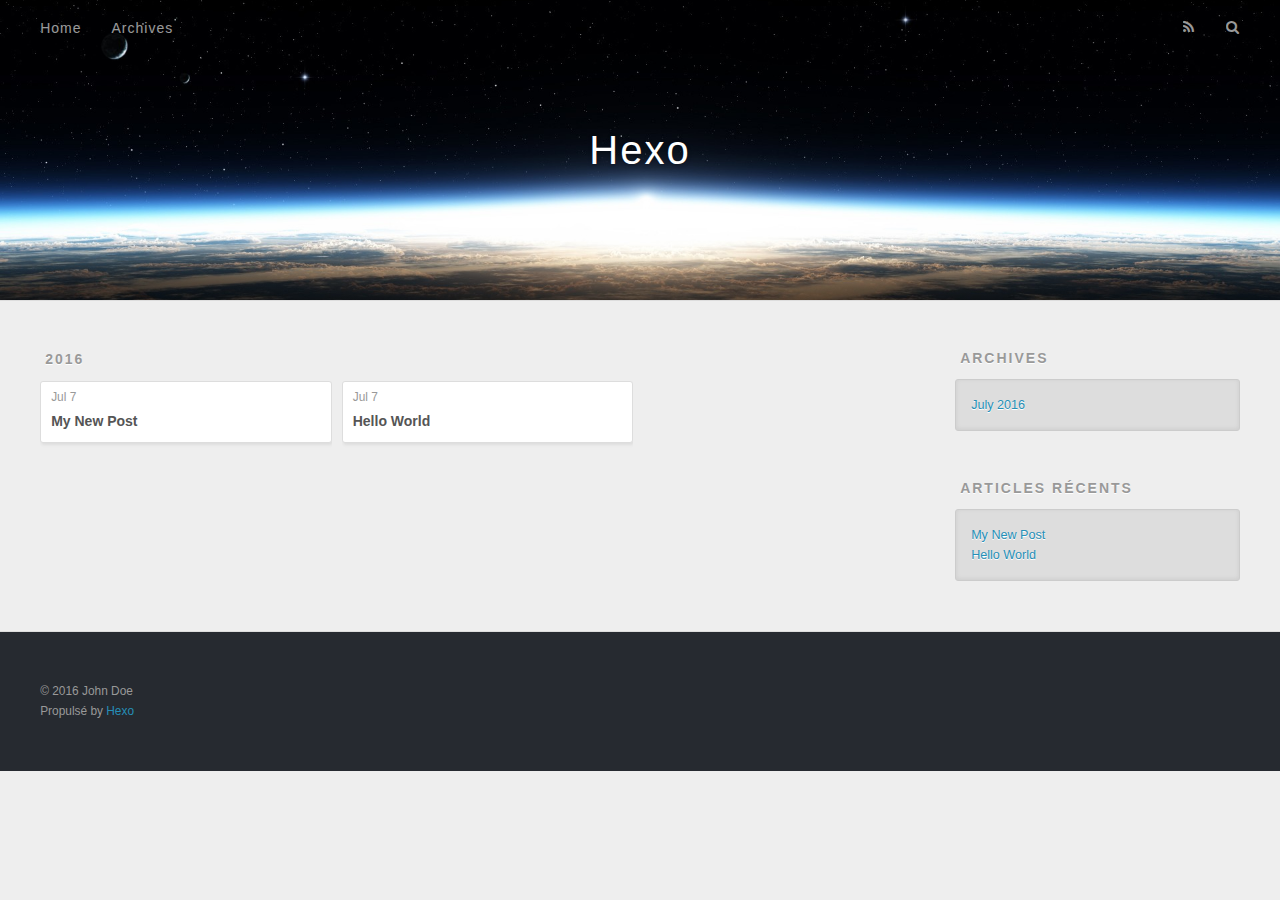
==== archives/index.html @ 5da52dc1 "Site updated: 2016-07-07 16:59:54" ====
<!DOCTYPE html>
<html>
<head>
  <meta charset="utf-8">
  
  <title>Archives | Hexo</title>
  <meta name="viewport" content="width=device-width, initial-scale=1, maximum-scale=1">
  <meta property="og:type" content="website">
<meta property="og:title" content="Hexo">
<meta property="og:url" content="http://yoursite.com/archives/index.html">
<meta property="og:site_name" content="Hexo">
<meta name="twitter:card" content="summary">
<meta name="twitter:title" content="Hexo">
  
    <link rel="alternate" href="/atom.xml" title="Hexo" type="application/atom+xml">
  
  
    <link rel="icon" href="/favicon.png">
  
  
    <link href="//fonts.googleapis.com/css?family=Source+Code+Pro" rel="stylesheet" type="text/css">
  
  <link rel="stylesheet" href="/css/style.css">
  

</head>

<body>
  <div id="container">
    <div id="wrap">
      <header id="header">
  <div id="banner"></div>
  <div id="header-outer" class="outer">
    <div id="header-title" class="inner">
      <h1 id="logo-wrap">
        <a href="/" id="logo">Hexo</a>
      </h1>
      
    </div>
    <div id="header-inner" class="inner">
      <nav id="main-nav">
        <a id="main-nav-toggle" class="nav-icon"></a>
        
          <a class="main-nav-link" href="/">Home</a>
        
          <a class="main-nav-link" href="/archives">Archives</a>
        
      </nav>
      <nav id="sub-nav">
        
          <a id="nav-rss-link" class="nav-icon" href="/atom.xml" title="Flux RSS"></a>
        
        <a id="nav-search-btn" class="nav-icon" title="Rechercher"></a>
      </nav>
      <div id="search-form-wrap">
        <form action="//google.com/search" method="get" accept-charset="UTF-8" class="search-form"><input type="search" name="q" results="0" class="search-form-input" placeholder="Search"><button type="submit" class="search-form-submit">&#xF002;</button><input type="hidden" name="sitesearch" value="http://yoursite.com"></form>
      </div>
    </div>
  </div>
</header>
      <div class="outer">
        <section id="main">
  
  
    
    
      
      
      <section class="archives-wrap">
        <div class="archive-year-wrap">
          <a href="/archives/2016" class="archive-year">2016</a>
        </div>
        <div class="archives">
    
    <article class="archive-article archive-type-post">
  <div class="archive-article-inner">
    <header class="archive-article-header">
      <a href="/2016/07/07/My-New-Post/" class="archive-article-date">
  <time datetime="2016-07-07T08:47:09.000Z" itemprop="datePublished">Jul 7</time>
</a>
      
  
    <h1 itemprop="name">
      <a class="archive-article-title" href="/2016/07/07/My-New-Post/">My New Post</a>
    </h1>
  

    </header>
  </div>
</article>
  
    
    
    <article class="archive-article archive-type-post">
  <div class="archive-article-inner">
    <header class="archive-article-header">
      <a href="/2016/07/07/hello-world/" class="archive-article-date">
  <time datetime="2016-07-07T08:30:47.000Z" itemprop="datePublished">Jul 7</time>
</a>
      
  
    <h1 itemprop="name">
      <a class="archive-article-title" href="/2016/07/07/hello-world/">Hello World</a>
    </h1>
  

    </header>
  </div>
</article>
  
  
    </div></section>
  

</section>
        
          <aside id="sidebar">
  
    

  
    

  
    
  
    
  <div class="widget-wrap">
    <h3 class="widget-title">Archives</h3>
    <div class="widget">
      <ul class="archive-list"><li class="archive-list-item"><a class="archive-list-link" href="/archives/2016/07/">July 2016</a></li></ul>
    </div>
  </div>


  
    
  <div class="widget-wrap">
    <h3 class="widget-title">Articles récents</h3>
    <div class="widget">
      <ul>
        
          <li>
            <a href="/2016/07/07/My-New-Post/">My New Post</a>
          </li>
        
          <li>
            <a href="/2016/07/07/hello-world/">Hello World</a>
          </li>
        
      </ul>
    </div>
  </div>

  
</aside>
        
      </div>
      <footer id="footer">
  
  <div class="outer">
    <div id="footer-info" class="inner">
      &copy; 2016 John Doe<br>
      Propulsé by <a href="http://hexo.io/" target="_blank">Hexo</a>
    </div>
  </div>
</footer>
    </div>
    <nav id="mobile-nav">
  
    <a href="/" class="mobile-nav-link">Home</a>
  
    <a href="/archives" class="mobile-nav-link">Archives</a>
  
</nav>
    

<script src="//ajax.googleapis.com/ajax/libs/jquery/2.0.3/jquery.min.js"></script>


  <link rel="stylesheet" href="/fancybox/jquery.fancybox.css">
  <script src="/fancybox/jquery.fancybox.pack.js"></script>


<script src="/js/script.js"></script>

  </div>
</body>
</html>
---- css/style.css ----
body {
  width: 100%;
}
body:before,
body:after {
  content: "";
  display: table;
}
body:after {
  clear: both;
}
html,
body,
div,
span,
applet,
object,
iframe,
h1,
h2,
h3,
h4,
h5,
h6,
p,
blockquote,
pre,
a,
abbr,
acronym,
address,
big,
cite,
code,
del,
dfn,
em,
img,
ins,
kbd,
q,
s,
samp,
small,
strike,
strong,
sub,
sup,
tt,
var,
dl,
dt,
dd,
ol,
ul,
li,
fieldset,
form,
label,
legend,
table,
caption,
tbody,
tfoot,
thead,
tr,
th,
td {
  margin: 0;
  padding: 0;
  border: 0;
  outline: 0;
  font-weight: inherit;
  font-style: inherit;
  font-family: inherit;
  font-size: 100%;
  vertical-align: baseline;
}
body {
  line-height: 1;
  color: #000;
  background: #fff;
}
ol,
ul {
  list-style: none;
}
table {
  border-collapse: separate;
  border-spacing: 0;
  vertical-align: middle;
}
caption,
th,
td {
  text-align: left;
  font-weight: normal;
  vertical-align: middle;
}
a img {
  border: none;
}
input,
button {
  margin: 0;
  padding: 0;
}
input::-moz-focus-inner,
button::-moz-focus-inner {
  border: 0;
  padding: 0;
}
@font-face {
  font-family: FontAwesome;
  font-style: normal;
  font-weight: normal;
  src: url("fonts/fontawesome-webfont.eot?v=#4.0.3");
  src: url("fonts/fontawesome-webfont.eot?#iefix&v=#4.0.3") format("embedded-opentype"), url("fonts/fontawesome-webfont.woff?v=#4.0.3") format("woff"), url("fonts/fontawesome-webfont.ttf?v=#4.0.3") format("truetype"), url("fonts/fontawesome-webfont.svg#fontawesomeregular?v=#4.0.3") format("svg");
}
html,
body,
#container {
  height: 100%;
}
body {
  background: #eee;
  font: 14px "Helvetica Neue", Helvetica, Arial, sans-serif;
  -webkit-text-size-adjust: 100%;
}
.outer {
  max-width: 1220px;
  margin: 0 auto;
  padding: 0 20px;
}
.outer:before,
.outer:after {
  content: "";
  display: table;
}
.outer:after {
  clear: both;
}
.inner {
  display: inline;
  float: left;
  width: 98.33333333333333%;
  margin: 0 0.833333333333333%;
}
.left,
.alignleft {
  float: left;
}
.right,
.alignright {
  float: right;
}
.clear {
  clear: both;
}
#container {
  position: relative;
}
.mobile-nav-on {
  overflow: hidden;
}
#wrap {
  height: 100%;
  width: 100%;
  position: absolute;
  top: 0;
  left: 0;
  -webkit-transition: 0.2s ease-out;
  -moz-transition: 0.2s ease-out;
  -ms-transition: 0.2s ease-out;
  transition: 0.2s ease-out;
  z-index: 1;
  background: #eee;
}
.mobile-nav-on #wrap {
  left: 280px;
}
@media screen and (min-width: 768px) {
  #main {
    display: inline;
    float: left;
    width: 73.33333333333333%;
    margin: 0 0.833333333333333%;
  }
}
.article-date,
.article-category-link,
.archive-year,
.widget-title {
  text-decoration: none;
  text-transform: uppercase;
  letter-spacing: 2px;
  color: #999;
  margin-bottom: 1em;
  margin-left: 5px;
  line-height: 1em;
  text-shadow: 0 1px #fff;
  font-weight: bold;
}
.article-inner,
.archive-article-inner {
  background: #fff;
  -webkit-box-shadow: 1px 2px 3px #ddd;
  box-shadow: 1px 2px 3px #ddd;
  border: 1px solid #ddd;
  -webkit-border-radius: 3px;
  border-radius: 3px;
}
.article-entry h1,
.widget h1 {
  font-size: 2em;
}
.article-entry h2,
.widget h2 {
  font-size: 1.5em;
}
.article-entry h3,
.widget h3 {
  font-size: 1.3em;
}
.article-entry h4,
.widget h4 {
  font-size: 1.2em;
}
.article-entry h5,
.widget h5 {
  font-size: 1em;
}
.article-entry h6,
.widget h6 {
  font-size: 1em;
  color: #999;
}
.article-entry hr,
.widget hr {
  border: 1px dashed #ddd;
}
.article-entry strong,
.widget strong {
  font-weight: bold;
}
.article-entry em,
.widget em,
.article-entry cite,
.widget cite {
  font-style: italic;
}
.article-entry sup,
.widget sup,
.article-entry sub,
.widget sub {
  font-size: 0.75em;
  line-height: 0;
  position: relative;
  vertical-align: baseline;
}
.article-entry sup,
.widget sup {
  top: -0.5em;
}
.article-entry sub,
.widget sub {
  bottom: -0.2em;
}
.article-entry small,
.widget small {
  font-size: 0.85em;
}
.article-entry acronym,
.widget acronym,
.article-entry abbr,
.widget abbr {
  border-bottom: 1px dotted;
}
.article-entry ul,
.widget ul,
.article-entry ol,
.widget ol,
.article-entry dl,
.widget dl {
  margin: 0 20px;
  line-height: 1.6em;
}
.article-entry ul ul,
.widget ul ul,
.article-entry ol ul,
.widget ol ul,
.article-entry ul ol,
.widget ul ol,
.article-entry ol ol,
.widget ol ol {
  margin-top: 0;
  margin-bottom: 0;
}
.article-entry ul,
.widget ul {
  list-style: disc;
}
.article-entry ol,
.widget ol {
  list-style: decimal;
}
.article-entry dt,
.widget dt {
  font-weight: bold;
}
#header {
  height: 300px;
  position: relative;
  border-bottom: 1px solid #ddd;
}
#header:before,
#header:after {
  content: "";
  position: absolute;
  left: 0;
  right: 0;
  height: 40px;
}
#header:before {
  top: 0;
  background: -webkit-linear-gradient(rgba(0,0,0,0.2), transparent);
  background: -moz-linear-gradient(rgba(0,0,0,0.2), transparent);
  background: -ms-linear-gradient(rgba(0,0,0,0.2), transparent);
  background: linear-gradient(rgba(0,0,0,0.2), transparent);
}
#header:after {
  bottom: 0;
  background: -webkit-linear-gradient(transparent, rgba(0,0,0,0.2));
  background: -moz-linear-gradient(transparent, rgba(0,0,0,0.2));
  background: -ms-linear-gradient(transparent, rgba(0,0,0,0.2));
  background: linear-gradient(transparent, rgba(0,0,0,0.2));
}
#header-outer {
  height: 100%;
  position: relative;
}
#header-inner {
  position: relative;
  overflow: hidden;
}
#banner {
  position: absolute;
  top: 0;
  left: 0;
  width: 100%;
  height: 100%;
  background: url("images/banner.jpg") center #000;
  -webkit-background-size: cover;
  -moz-background-size: cover;
  background-size: cover;
  z-index: -1;
}
#header-title {
  text-align: center;
  height: 40px;
  position: absolute;
  top: 50%;
  left: 0;
  margin-top: -20px;
}
#logo,
#subtitle {
  text-decoration: none;
  color: #fff;
  font-weight: 300;
  text-shadow: 0 1px 4px rgba(0,0,0,0.3);
}
#logo {
  font-size: 40px;
  line-height: 40px;
  letter-spacing: 2px;
}
#subtitle {
  font-size: 16px;
  line-height: 16px;
  letter-spacing: 1px;
}
#subtitle-wrap {
  margin-top: 16px;
}
#main-nav {
  float: left;
  margin-left: -15px;
}
.nav-icon,
.main-nav-link {
  float: left;
  color: #fff;
  opacity: 0.6;
  text-decoration: none;
  text-shadow: 0 1px rgba(0,0,0,0.2);
  -webkit-transition: opacity 0.2s;
  -moz-transition: opacity 0.2s;
  -ms-transition: opacity 0.2s;
  transition: opacity 0.2s;
  display: block;
  padding: 20px 15px;
}
.nav-icon:hover,
.main-nav-link:hover {
  opacity: 1;
}
.nav-icon {
  font-family: FontAwesome;
  text-align: center;
  font-size: 14px;
  width: 14px;
  height: 14px;
  padding: 20px 15px;
  position: relative;
  cursor: pointer;
}
.main-nav-link {
  font-weight: 300;
  letter-spacing: 1px;
}
@media screen and (max-width: 479px) {
  .main-nav-link {
    display: none;
  }
}
#main-nav-toggle {
  display: none;
}
#main-nav-toggle:before {
  content: "\f0c9";
}
@media screen and (max-width: 479px) {
  #main-nav-toggle {
    display: block;
  }
}
#sub-nav {
  float: right;
  margin-right: -15px;
}
#nav-rss-link:before {
  content: "\f09e";
}
#nav-search-btn:before {
  content: "\f002";
}
#search-form-wrap {
  position: absolute;
  top: 15px;
  width: 150px;
  height: 30px;
  right: -150px;
  opacity: 0;
  -webkit-transition: 0.2s ease-out;
  -moz-transition: 0.2s ease-out;
  -ms-transition: 0.2s ease-out;
  transition: 0.2s ease-out;
}
#search-form-wrap.on {
  opacity: 1;
  right: 0;
}
@media screen and (max-width: 479px) {
  #search-form-wrap {
    width: 100%;
    right: -100%;
  }
}
.search-form {
  position: absolute;
  top: 0;
  left: 0;
  right: 0;
  background: #fff;
  padding: 5px 15px;
  -webkit-border-radius: 15px;
  border-radius: 15px;
  -webkit-box-shadow: 0 0 10px rgba(0,0,0,0.3);
  box-shadow: 0 0 10px rgba(0,0,0,0.3);
}
.search-form-input {
  border: none;
  background: none;
  color: #555;
  width: 100%;
  font: 13px "Helvetica Neue", Helvetica, Arial, sans-serif;
  outline: none;
}
.search-form-input::-webkit-search-results-decoration,
.search-form-input::-webkit-search-cancel-button {
  -webkit-appearance: none;
}
.search-form-submit {
  position: absolute;
  top: 50%;
  right: 10px;
  margin-top: -7px;
  font: 13px FontAwesome;
  border: none;
  background: none;
  color: #bbb;
  cursor: pointer;
}
.search-form-submit:hover,
.search-form-submit:focus {
  color: #777;
}
.article {
  margin: 50px 0;
}
.article-inner {
  overflow: hidden;
}
.article-meta:before,
.article-meta:after {
  content: "";
  display: table;
}
.article-meta:after {
  clear: both;
}
.article-date {
  float: left;
}
.article-category {
  float: left;
  line-height: 1em;
  color: #ccc;
  text-shadow: 0 1px #fff;
  margin-left: 8px;
}
.article-category:before {
  content: "\2022";
}
.article-category-link {
  margin: 0 12px 1em;
}
.article-header {
  padding: 20px 20px 0;
}
.article-title {
  text-decoration: none;
  font-size: 2em;
  font-weight: bold;
  color: #555;
  line-height: 1.1em;
  -webkit-transition: color 0.2s;
  -moz-transition: color 0.2s;
  -ms-transition: color 0.2s;
  transition: color 0.2s;
}
a.article-title:hover {
  color: #258fb8;
}
.article-entry {
  color: #555;
  padding: 0 20px;
}
.article-entry:before,
.article-entry:after {
  content: "";
  display: table;
}
.article-entry:after {
  clear: both;
}
.article-entry p,
.article-entry table {
  line-height: 1.6em;
  margin: 1.6em 0;
}
.article-entry h1,
.article-entry h2,
.article-entry h3,
.article-entry h4,
.article-entry h5,
.article-entry h6 {
  font-weight: bold;
}
.article-entry h1,
.article-entry h2,
.article-entry h3,
.article-entry h4,
.article-entry h5,
.article-entry h6 {
  line-height: 1.1em;
  margin: 1.1em 0;
}
.article-entry a {
  color: #258fb8;
  text-decoration: none;
}
.article-entry a:hover {
  text-decoration: underline;
}
.article-entry ul,
.article-entry ol,
.article-entry dl {
  margin-top: 1.6em;
  margin-bottom: 1.6em;
}
.article-entry img,
.article-entry video {
  max-width: 100%;
  height: auto;
  display: block;
  margin: auto;
}
.article-entry iframe {
  border: none;
}
.article-entry table {
  width: 100%;
  border-collapse: collapse;
  border-spacing: 0;
}
.article-entry th {
  font-weight: bold;
  border-bottom: 3px solid #ddd;
  padding-bottom: 0.5em;
}
.article-entry td {
  border-bottom: 1px solid #ddd;
  padding: 10px 0;
}
.article-entry blockquote {
  font-family: Georgia, "Times New Roman", serif;
  font-size: 1.4em;
  margin: 1.6em 20px;
  text-align: center;
}
.article-entry blockquote footer {
  font-size: 14px;
  margin: 1.6em 0;
  font-family: "Helvetica Neue", Helvetica, Arial, sans-serif;
}
.article-entry blockquote footer cite:before {
  content: "—";
  padding: 0 0.5em;
}
.article-entry .pullquote {
  text-align: left;
  width: 45%;
  margin: 0;
}
.article-entry .pullquote.left {
  margin-left: 0.5em;
  margin-right: 1em;
}
.article-entry .pullquote.right {
  margin-right: 0.5em;
  margin-left: 1em;
}
.article-entry .caption {
  color: #999;
  display: block;
  font-size: 0.9em;
  margin-top: 0.5em;
  position: relative;
  text-align: center;
}
.article-entry .video-container {
  position: relative;
  padding-top: 56.25%;
  height: 0;
  overflow: hidden;
}
.article-entry .video-container iframe,
.article-entry .video-container object,
.article-entry .video-container embed {
  position: absolute;
  top: 0;
  left: 0;
  width: 100%;
  height: 100%;
  margin-top: 0;
}
.article-more-link a {
  display: inline-block;
  line-height: 1em;
  padding: 6px 15px;
  -webkit-border-radius: 15px;
  border-radius: 15px;
  background: #eee;
  color: #999;
  text-shadow: 0 1px #fff;
  text-decoration: none;
}
.article-more-link a:hover {
  background: #258fb8;
  color: #fff;
  text-decoration: none;
  text-shadow: 0 1px #1e7293;
}
.article-footer {
  font-size: 0.85em;
  line-height: 1.6em;
  border-top: 1px solid #ddd;
  padding-top: 1.6em;
  margin: 0 20px 20px;
}
.article-footer:before,
.article-footer:after {
  content: "";
  display: table;
}
.article-footer:after {
  clear: both;
}
.article-footer a {
  color: #999;
  text-decoration: none;
}
.article-footer a:hover {
  color: #555;
}
.article-tag-list-item {
  float: left;
  margin-right: 10px;
}
.article-tag-list-link:before {
  content: "#";
}
.article-comment-link {
  float: right;
}
.article-comment-link:before {
  content: "\f075";
  font-family: FontAwesome;
  padding-right: 8px;
}
.article-share-link {
  cursor: pointer;
  float: right;
  margin-left: 20px;
}
.article-share-link:before {
  content: "\f064";
  font-family: FontAwesome;
  padding-right: 6px;
}
#article-nav {
  position: relative;
}
#article-nav:before,
#article-nav:after {
  content: "";
  display: table;
}
#article-nav:after {
  clear: both;
}
@media screen and (min-width: 768px) {
  #article-nav {
    margin: 50px 0;
  }
  #article-nav:before {
    width: 8px;
    height: 8px;
    position: absolute;
    top: 50%;
    left: 50%;
    margin-top: -4px;
    margin-left: -4px;
    content: "";
    -webkit-border-radius: 50%;
    border-radius: 50%;
    background: #ddd;
    -webkit-box-shadow: 0 1px 2px #fff;
    box-shadow: 0 1px 2px #fff;
  }
}
.article-nav-link-wrap {
  text-decoration: none;
  text-shadow: 0 1px #fff;
  color: #999;
  -webkit-box-sizing: border-box;
  -moz-box-sizing: border-box;
  box-sizing: border-box;
  margin-top: 50px;
  text-align: center;
  display: block;
}
.article-nav-link-wrap:hover {
  color: #555;
}
@media screen and (min-width: 768px) {
  .article-nav-link-wrap {
    width: 50%;
    margin-top: 0;
  }
}
@media screen and (min-width: 768px) {
  #article-nav-newer {
    float: left;
    text-align: right;
    padding-right: 20px;
  }
}
@media screen and (min-width: 768px) {
  #article-nav-older {
    float: right;
    text-align: left;
    padding-left: 20px;
  }
}
.article-nav-caption {
  text-transform: uppercase;
  letter-spacing: 2px;
  color: #ddd;
  line-height: 1em;
  font-weight: bold;
}
#article-nav-newer .article-nav-caption {
  margin-right: -2px;
}
.article-nav-title {
  font-size: 0.85em;
  line-height: 1.6em;
  margin-top: 0.5em;
}
.article-share-box {
  position: absolute;
  display: none;
  background: #fff;
  -webkit-box-shadow: 1px 2px 10px rgba(0,0,0,0.2);
  box-shadow: 1px 2px 10px rgba(0,0,0,0.2);
  -webkit-border-radius: 3px;
  border-radius: 3px;
  margin-left: -145px;
  overflow: hidden;
  z-index: 1;
}
.article-share-box.on {
  display: block;
}
.article-share-input {
  width: 100%;
  background: none;
  -webkit-box-sizing: border-box;
  -moz-box-sizing: border-box;
  box-sizing: border-box;
  font: 14px "Helvetica Neue", Helvetica, Arial, sans-serif;
  padding: 0 15px;
  color: #555;
  outline: none;
  border: 1px solid #ddd;
  -webkit-border-radius: 3px 3px 0 0;
  border-radius: 3px 3px 0 0;
  height: 36px;
  line-height: 36px;
}
.article-share-links {
  background: #eee;
}
.article-share-links:before,
.article-share-links:after {
  content: "";
  display: table;
}
.article-share-links:after {
  clear: both;
}
.article-share-twitter,
.article-share-facebook,
.article-share-pinterest,
.article-share-google {
  width: 50px;
  height: 36px;
  display: block;
  float: left;
  position: relative;
  color: #999;
  text-shadow: 0 1px #fff;
}
.article-share-twitter:before,
.article-share-facebook:before,
.article-share-pinterest:before,
.article-share-google:before {
  font-size: 20px;
  font-family: FontAwesome;
  width: 20px;
  height: 20px;
  position: absolute;
  top: 50%;
  left: 50%;
  margin-top: -10px;
  margin-left: -10px;
  text-align: center;
}
.article-share-twitter:hover,
.article-share-facebook:hover,
.article-share-pinterest:hover,
.article-share-google:hover {
  color: #fff;
}
.article-share-twitter:before {
  content: "\f099";
}
.article-share-twitter:hover {
  background: #00aced;
  text-shadow: 0 1px #008abe;
}
.article-share-facebook:before {
  content: "\f09a";
}
.article-share-facebook:hover {
  background: #3b5998;
  text-shadow: 0 1px #2f477a;
}
.article-share-pinterest:before {
  content: "\f0d2";
}
.article-share-pinterest:hover {
  background: #cb2027;
  text-shadow: 0 1px #a21a1f;
}
.article-share-google:before {
  content: "\f0d5";
}
.article-share-google:hover {
  background: #dd4b39;
  text-shadow: 0 1px #be3221;
}
.article-gallery {
  background: #000;
  position: relative;
}
.article-gallery-photos {
  position: relative;
  overflow: hidden;
}
.article-gallery-img {
  display: none;
  max-width: 100%;
}
.article-gallery-img:first-child {
  display: block;
}
.article-gallery-img.loaded {
  position: absolute;
  display: block;
}
.article-gallery-img img {
  display: block;
  max-width: 100%;
  margin: 0 auto;
}
#comments {
  background: #fff;
  -webkit-box-shadow: 1px 2px 3px #ddd;
  box-shadow: 1px 2px 3px #ddd;
  padding: 20px;
  border: 1px solid #ddd;
  -webkit-border-radius: 3px;
  border-radius: 3px;
  margin: 50px 0;
}
#comments a {
  color: #258fb8;
}
.archives-wrap {
  margin: 50px 0;
}
.archives:before,
.archives:after {
  content: "";
  display: table;
}
.archives:after {
  clear: both;
}
.archive-year-wrap {
  margin-bottom: 1em;
}
.archives {
  -webkit-column-gap: 10px;
  -moz-column-gap: 10px;
  column-gap: 10px;
}
@media screen and (min-width: 480px) and (max-width: 767px) {
  .archives {
    -webkit-column-count: 2;
    -moz-column-count: 2;
    column-count: 2;
  }
}
@media screen and (min-width: 768px) {
  .archives {
    -webkit-column-count: 3;
    -moz-column-count: 3;
    column-count: 3;
  }
}
.archive-article {
  -webkit-column-break-inside: avoid;
  page-break-inside: avoid;
  overflow: hidden;
  break-inside: avoid-column;
}
.archive-article-inner {
  padding: 10px;
  margin-bottom: 15px;
}
.archive-article-title {
  text-decoration: none;
  font-weight: bold;
  color: #555;
  -webkit-transition: color 0.2s;
  -moz-transition: color 0.2s;
  -ms-transition: color 0.2s;
  transition: color 0.2s;
  line-height: 1.6em;
}
.archive-article-title:hover {
  color: #258fb8;
}
.archive-article-footer {
  margin-top: 1em;
}
.archive-article-date {
  color: #999;
  text-decoration: none;
  font-size: 0.85em;
  line-height: 1em;
  margin-bottom: 0.5em;
  display: block;
}
#page-nav {
  margin: 50px auto;
  background: #fff;
  -webkit-box-shadow: 1px 2px 3px #ddd;
  box-shadow: 1px 2px 3px #ddd;
  border: 1px solid #ddd;
  -webkit-border-radius: 3px;
  border-radius: 3px;
  text-align: center;
  color: #999;
  overflow: hidden;
}
#page-nav:before,
#page-nav:after {
  content: "";
  display: table;
}
#page-nav:after {
  clear: both;
}
#page-nav a,
#page-nav span {
  padding: 10px 20px;
  line-height: 1;
  height: 2ex;
}
#page-nav a {
  color: #999;
  text-decoration: none;
}
#page-nav a:hover {
  background: #999;
  color: #fff;
}
#page-nav .prev {
  float: left;
}
#page-nav .next {
  float: right;
}
#page-nav .page-number {
  display: inline-block;
}
@media screen and (max-width: 479px) {
  #page-nav .page-number {
    display: none;
  }
}
#page-nav .current {
  color: #555;
  font-weight: bold;
}
#page-nav .space {
  color: #ddd;
}
#footer {
  background: #262a30;
  padding: 50px 0;
  border-top: 1px solid #ddd;
  color: #999;
}
#footer a {
  color: #258fb8;
  text-decoration: none;
}
#footer a:hover {
  text-decoration: underline;
}
#footer-info {
  line-height: 1.6em;
  font-size: 0.85em;
}
.article-entry pre,
.article-entry .highlight {
  background: #2d2d2d;
  margin: 0 -20px;
  padding: 15px 20px;
  border-style: solid;
  border-color: #ddd;
  border-width: 1px 0;
  overflow: auto;
  color: #ccc;
  line-height: 22.400000000000002px;
}
.article-entry .highlight .gutter pre,
.article-entry .gist .gist-file .gist-data .line-numbers {
  color: #666;
  font-size: 0.85em;
}
.article-entry pre,
.article-entry code {
  font-family: "Source Code Pro", Consolas, Monaco, Menlo, Consolas, monospace;
}
.article-entry code {
  background: #eee;
  text-shadow: 0 1px #fff;
  padding: 0 0.3em;
}
.article-entry pre code {
  background: none;
  text-shadow: none;
  padding: 0;
}
.article-entry .highlight pre {
  border: none;
  margin: 0;
  padding: 0;
}
.article-entry .highlight table {
  margin: 0;
  width: auto;
}
.article-entry .highlight td {
  border: none;
  padding: 0;
}
.article-entry .highlight figcaption {
  font-size: 0.85em;
  color: #999;
  line-height: 1em;
  margin-bottom: 1em;
}
.article-entry .highlight figcaption:before,
.article-entry .highlight figcaption:after {
  content: "";
  display: table;
}
.article-entry .highlight figcaption:after {
  clear: both;
}
.article-entry .highlight figcaption a {
  float: right;
}
.article-entry .highlight .gutter pre {
  text-align: right;
  padding-right: 20px;
}
.article-entry .highlight .line {
  height: 22.400000000000002px;
}
.article-entry .highlight .line.marked {
  background: #515151;
}
.article-entry .gist {
  margin: 0 -20px;
  border-style: solid;
  border-color: #ddd;
  border-width: 1px 0;
  background: #2d2d2d;
  padding: 15px 20px 15px 0;
}
.article-entry .gist .gist-file {
  border: none;
  font-family: "Source Code Pro", Consolas, Monaco, Menlo, Consolas, monospace;
  margin: 0;
}
.article-entry .gist .gist-file .gist-data {
  background: none;
  border: none;
}
.article-entry .gist .gist-file .gist-data .line-numbers {
  background: none;
  border: none;
  padding: 0 20px 0 0;
}
.article-entry .gist .gist-file .gist-data .line-data {
  padding: 0 !important;
}
.article-entry .gist .gist-file .highlight {
  margin: 0;
  padding: 0;
  border: none;
}
.article-entry .gist .gist-file .gist-meta {
  background: #2d2d2d;
  color: #999;
  font: 0.85em "Helvetica Neue", Helvetica, Arial, sans-serif;
  text-shadow: 0 0;
  padding: 0;
  margin-top: 1em;
  margin-left: 20px;
}
.article-entry .gist .gist-file .gist-meta a {
  color: #258fb8;
  font-weight: normal;
}
.article-entry .gist .gist-file .gist-meta a:hover {
  text-decoration: underline;
}
pre .comment,
pre .title {
  color: #999;
}
pre .variable,
pre .attribute,
pre .tag,
pre .regexp,
pre .ruby .constant,
pre .xml .tag .title,
pre .xml .pi,
pre .xml .doctype,
pre .html .doctype,
pre .css .id,
pre .css .class,
pre .css .pseudo {
  color: #f2777a;
}
pre .number,
pre .preprocessor,
pre .built_in,
pre .literal,
pre .params,
pre .constant {
  color: #f99157;
}
pre .class,
pre .ruby .class .title,
pre .css .rules .attribute {
  color: #9c9;
}
pre .string,
pre .value,
pre .inheritance,
pre .header,
pre .ruby .symbol,
pre .xml .cdata {
  color: #9c9;
}
pre .css .hexcolor {
  color: #6cc;
}
pre .function,
pre .python .decorator,
pre .python .title,
pre .ruby .function .title,
pre .ruby .title .keyword,
pre .perl .sub,
pre .javascript .title,
pre .coffeescript .title {
  color: #69c;
}
pre .keyword,
pre .javascript .function {
  color: #c9c;
}
@media screen and (max-width: 479px) {
  #mobile-nav {
    position: absolute;
    top: 0;
    left: 0;
    width: 280px;
    height: 100%;
    background: #191919;
    border-right: 1px solid #fff;
  }
}
@media screen and (max-width: 479px) {
  .mobile-nav-link {
    display: block;
    color: #999;
    text-decoration: none;
    padding: 15px 20px;
    font-weight: bold;
  }
  .mobile-nav-link:hover {
    color: #fff;
  }
}
@media screen and (min-width: 768px) {
  #sidebar {
    display: inline;
    float: left;
    width: 23.333333333333332%;
    margin: 0 0.833333333333333%;
  }
}
.widget-wrap {
  margin: 50px 0;
}
.widget {
  color: #777;
  text-shadow: 0 1px #fff;
  background: #ddd;
  -webkit-box-shadow: 0 -1px 4px #ccc inset;
  box-shadow: 0 -1px 4px #ccc inset;
  border: 1px solid #ccc;
  padding: 15px;
  -webkit-border-radius: 3px;
  border-radius: 3px;
}
.widget a {
  color: #258fb8;
  text-decoration: none;
}
.widget a:hover {
  text-decoration: underline;
}
.widget ul ul,
.widget ol ul,
.widget dl ul,
.widget ul ol,
.widget ol ol,
.widget dl ol,
.widget ul dl,
.widget ol dl,
.widget dl dl {
  margin-left: 15px;
  list-style: disc;
}
.widget {
  line-height: 1.6em;
  word-wrap: break-word;
  font-size: 0.9em;
}
.widget ul,
.widget ol {
  list-style: none;
  margin: 0;
}
.widget ul ul,
.widget ol ul,
.widget ul ol,
.widget ol ol {
  margin: 0 20px;
}
.widget ul ul,
.widget ol ul {
  list-style: disc;
}
.widget ul ol,
.widget ol ol {
  list-style: decimal;
}
.category-list-count,
.tag-list-count,
.archive-list-count {
  padding-left: 5px;
  color: #999;
  font-size: 0.85em;
}
.category-list-count:before,
.tag-list-count:before,
.archive-list-count:before {
  content: "(";
}
.category-list-count:after,
.tag-list-count:after,
.archive-list-count:after {
  content: ")";
}
.tagcloud a {
  margin-right: 5px;
  display: inline-block;
}
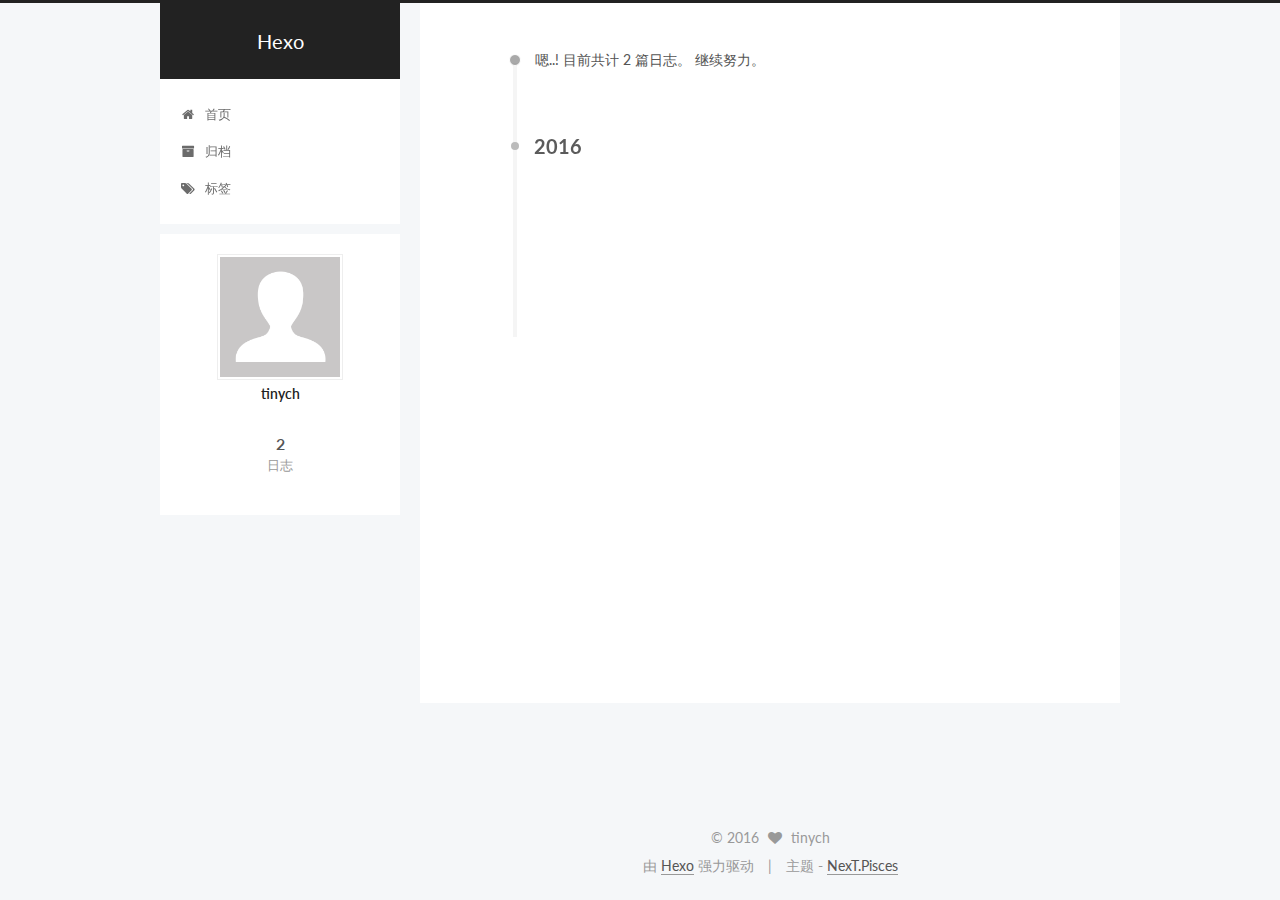
==== commit 6fdf4e67: "Site updated: 2016-07-07 18:28:16" ====
--- a/archives/index.html
+++ b/archives/index.html
@@ -1,189 +1,510 @@
-<!DOCTYPE html>
-<html>
+<!doctype html>
+
+
+
+  
+
+
+<html class="theme-next pisces use-motion">
 <head>
-  <meta charset="utf-8">
-  
-  <title>Archives | Hexo</title>
-  <meta name="viewport" content="width=device-width, initial-scale=1, maximum-scale=1">
-  <meta property="og:type" content="website">
+  <meta charset="UTF-8"/>
+<meta http-equiv="X-UA-Compatible" content="IE=edge,chrome=1" />
+<meta name="viewport" content="width=device-width, initial-scale=1, maximum-scale=1"/>
+
+
+
+<meta http-equiv="Cache-Control" content="no-transform" />
+<meta http-equiv="Cache-Control" content="no-siteapp" />
+
+
+
+
+
+
+
+
+
+
+
+
+  
+  
+  <link href="/vendors/fancybox/source/jquery.fancybox.css?v=2.1.5" rel="stylesheet" type="text/css" />
+
+
+
+
+  
+  
+  
+  
+
+  
+    
+    
+  
+
+  
+
+  
+
+  
+
+  
+
+  
+    
+    
+    <link href="//fonts.googleapis.com/css?family=Lato:300,300italic,400,400italic,700,700italic&subset=latin,latin-ext" rel="stylesheet" type="text/css">
+  
+
+
+
+
+
+
+<link href="/vendors/font-awesome/css/font-awesome.min.css?v=4.4.0" rel="stylesheet" type="text/css" />
+
+<link href="/css/main.css?v=5.0.1" rel="stylesheet" type="text/css" />
+
+
+  <meta name="keywords" content="Hexo, NexT" />
+
+
+
+
+
+
+
+
+  <link rel="shortcut icon" type="image/x-icon" href="/favicon.ico?v=5.0.1" />
+
+
+
+
+
+
+<meta property="og:type" content="website">
 <meta property="og:title" content="Hexo">
 <meta property="og:url" content="http://yoursite.com/archives/index.html">
 <meta property="og:site_name" content="Hexo">
 <meta name="twitter:card" content="summary">
 <meta name="twitter:title" content="Hexo">
-  
-    <link rel="alternate" href="/atom.xml" title="Hexo" type="application/atom+xml">
-  
-  
-    <link rel="icon" href="/favicon.png">
-  
-  
-    <link href="//fonts.googleapis.com/css?family=Source+Code+Pro" rel="stylesheet" type="text/css">
-  
-  <link rel="stylesheet" href="/css/style.css">
-  
-
+
+
+
+<script type="text/javascript" id="hexo.configuration">
+  var NexT = window.NexT || {};
+  var CONFIG = {
+    scheme: 'Pisces',
+    sidebar: {"position":"left","display":"post"},
+    fancybox: true,
+    motion: true,
+    duoshuo: {
+      userId: 0,
+      author: '博主'
+    }
+  };
+</script>
+
+
+
+
+  <link rel="canonical" href="http://yoursite.com/archives/"/>
+
+  <title> 归档 | Hexo </title>
 </head>
 
-<body>
-  <div id="container">
-    <div id="wrap">
-      <header id="header">
-  <div id="banner"></div>
-  <div id="header-outer" class="outer">
-    <div id="header-title" class="inner">
-      <h1 id="logo-wrap">
-        <a href="/" id="logo">Hexo</a>
+<body itemscope itemtype="http://schema.org/WebPage" lang="zh-Hans">
+
+  
+
+
+
+
+
+
+
+
+
+
+  
+  
+    
+  
+
+  <div class="container one-collumn sidebar-position-left  page-archive  ">
+    <div class="headband"></div>
+
+    <header id="header" class="header" itemscope itemtype="http://schema.org/WPHeader">
+      <div class="header-inner"><div class="site-meta ">
+  
+
+  <div class="custom-logo-site-title">
+    <a href="/"  class="brand" rel="start">
+      <span class="logo-line-before"><i></i></span>
+      <span class="site-title">Hexo</span>
+      <span class="logo-line-after"><i></i></span>
+    </a>
+  </div>
+  <p class="site-subtitle"></p>
+</div>
+
+<div class="site-nav-toggle">
+  <button>
+    <span class="btn-bar"></span>
+    <span class="btn-bar"></span>
+    <span class="btn-bar"></span>
+  </button>
+</div>
+
+<nav class="site-nav">
+  
+
+  
+    <ul id="menu" class="menu">
+      
+        
+        <li class="menu-item menu-item-home">
+          <a href="/" rel="section">
+            
+              <i class="menu-item-icon fa fa-fw fa-home"></i> <br />
+            
+            首页
+          </a>
+        </li>
+      
+        
+        <li class="menu-item menu-item-archives">
+          <a href="/archives" rel="section">
+            
+              <i class="menu-item-icon fa fa-fw fa-archive"></i> <br />
+            
+            归档
+          </a>
+        </li>
+      
+        
+        <li class="menu-item menu-item-tags">
+          <a href="/tags" rel="section">
+            
+              <i class="menu-item-icon fa fa-fw fa-tags"></i> <br />
+            
+            标签
+          </a>
+        </li>
+      
+
+      
+    </ul>
+  
+
+  
+</nav>
+
+ </div>
+    </header>
+
+    <main id="main" class="main">
+      <div class="main-inner">
+        <div class="content-wrap">
+          <div id="content" class="content">
+            
+
+  <section id="posts" class="posts-collapse">
+    <span class="archive-move-on"></span>
+
+    <span class="archive-page-counter">
+      
+      
+      
+        
+      
+      嗯..! 目前共计 2 篇日志。 继续努力。
+    </span>
+
+    
+
+      
+      
+      
+
+      
+        
+        <div class="collection-title">
+          <h2 class="archive-year motion-element" id="archive-year-2016">2016</h2>
+        </div>
+      
+      
+
+      
+
+  <article class="post post-type-normal" itemscope itemtype="http://schema.org/Article">
+    <header class="post-header">
+
+      <h1 class="post-title">
+        
+            <a class="post-title-link" href="/2016/07/07/My-New-Post/" itemprop="url">
+              
+                <span itemprop="name">My New Post</span>
+              
+            </a>
+        
       </h1>
-      
-    </div>
-    <div id="header-inner" class="inner">
-      <nav id="main-nav">
-        <a id="main-nav-toggle" class="nav-icon"></a>
-        
-          <a class="main-nav-link" href="/">Home</a>
-        
-          <a class="main-nav-link" href="/archives">Archives</a>
-        
-      </nav>
-      <nav id="sub-nav">
-        
-          <a id="nav-rss-link" class="nav-icon" href="/atom.xml" title="Flux RSS"></a>
-        
-        <a id="nav-search-btn" class="nav-icon" title="Rechercher"></a>
-      </nav>
-      <div id="search-form-wrap">
-        <form action="//google.com/search" method="get" accept-charset="UTF-8" class="search-form"><input type="search" name="q" results="0" class="search-form-input" placeholder="Search"><button type="submit" class="search-form-submit">&#xF002;</button><input type="hidden" name="sitesearch" value="http://yoursite.com"></form>
+
+      <div class="post-meta">
+        <time class="post-time" itemprop="dateCreated"
+              datetime="2016-07-07T16:47:09+08:00"
+              content="2016-07-07" >
+          07-07
+        </time>
       </div>
+
+    </header>
+  </article>
+
+
+
+    
+
+      
+      
+      
+
+      
+      
+
+      
+
+  <article class="post post-type-normal" itemscope itemtype="http://schema.org/Article">
+    <header class="post-header">
+
+      <h1 class="post-title">
+        
+            <a class="post-title-link" href="/2016/07/07/hello-world/" itemprop="url">
+              
+                <span itemprop="name">Hello World</span>
+              
+            </a>
+        
+      </h1>
+
+      <div class="post-meta">
+        <time class="post-time" itemprop="dateCreated"
+              datetime="2016-07-07T16:30:47+08:00"
+              content="2016-07-07" >
+          07-07
+        </time>
+      </div>
+
+    </header>
+  </article>
+
+
+
+    
+
+  </section>
+
+  
+
+
+
+          </div>
+          
+
+
+          
+
+        </div>
+        
+          
+  
+  <div class="sidebar-toggle">
+    <div class="sidebar-toggle-line-wrap">
+      <span class="sidebar-toggle-line sidebar-toggle-line-first"></span>
+      <span class="sidebar-toggle-line sidebar-toggle-line-middle"></span>
+      <span class="sidebar-toggle-line sidebar-toggle-line-last"></span>
     </div>
   </div>
-</header>
-      <div class="outer">
-        <section id="main">
-  
-  
-    
-    
-      
-      
-      <section class="archives-wrap">
-        <div class="archive-year-wrap">
-          <a href="/archives/2016" class="archive-year">2016</a>
+
+  <aside id="sidebar" class="sidebar">
+    <div class="sidebar-inner">
+
+      
+
+      
+
+      <section class="site-overview sidebar-panel  sidebar-panel-active ">
+        <div class="site-author motion-element" itemprop="author" itemscope itemtype="http://schema.org/Person">
+          <img class="site-author-image" itemprop="image"
+               src="/images/avatar.gif"
+               alt="tinych" />
+          <p class="site-author-name" itemprop="name">tinych</p>
+          <p class="site-description motion-element" itemprop="description"></p>
         </div>
-        <div class="archives">
-    
-    <article class="archive-article archive-type-post">
-  <div class="archive-article-inner">
-    <header class="archive-article-header">
-      <a href="/2016/07/07/My-New-Post/" class="archive-article-date">
-  <time datetime="2016-07-07T08:47:09.000Z" itemprop="datePublished">Jul 7</time>
-</a>
-      
-  
-    <h1 itemprop="name">
-      <a class="archive-article-title" href="/2016/07/07/My-New-Post/">My New Post</a>
-    </h1>
-  
-
-    </header>
-  </div>
-</article>
-  
-    
-    
-    <article class="archive-article archive-type-post">
-  <div class="archive-article-inner">
-    <header class="archive-article-header">
-      <a href="/2016/07/07/hello-world/" class="archive-article-date">
-  <time datetime="2016-07-07T08:30:47.000Z" itemprop="datePublished">Jul 7</time>
-</a>
-      
-  
-    <h1 itemprop="name">
-      <a class="archive-article-title" href="/2016/07/07/hello-world/">Hello World</a>
-    </h1>
-  
-
-    </header>
-  </div>
-</article>
-  
-  
-    </div></section>
-  
-
-</section>
-        
-          <aside id="sidebar">
-  
-    
-
-  
-    
-
-  
-    
-  
-    
-  <div class="widget-wrap">
-    <h3 class="widget-title">Archives</h3>
-    <div class="widget">
-      <ul class="archive-list"><li class="archive-list-item"><a class="archive-list-link" href="/archives/2016/07/">July 2016</a></li></ul>
+        <nav class="site-state motion-element">
+          <div class="site-state-item site-state-posts">
+            <a href="/archives">
+              <span class="site-state-item-count">2</span>
+              <span class="site-state-item-name">日志</span>
+            </a>
+          </div>
+
+          
+
+          
+
+        </nav>
+
+        
+
+        <div class="links-of-author motion-element">
+          
+        </div>
+
+        
+        
+
+        
+        
+
+      </section>
+
+      
+
+    </div>
+  </aside>
+
+
+        
+      </div>
+    </main>
+
+    <footer id="footer" class="footer">
+      <div class="footer-inner">
+        <div class="copyright" >
+  
+  &copy; 
+  <span itemprop="copyrightYear">2016</span>
+  <span class="with-love">
+    <i class="fa fa-heart"></i>
+  </span>
+  <span class="author" itemprop="copyrightHolder">tinych</span>
+</div>
+
+<div class="powered-by">
+  由 <a class="theme-link" href="http://hexo.io">Hexo</a> 强力驱动
+</div>
+
+<div class="theme-info">
+  主题 -
+  <a class="theme-link" href="https://github.com/iissnan/hexo-theme-next">
+    NexT.Pisces
+  </a>
+</div>
+
+        
+
+        
+      </div>
+    </footer>
+
+    <div class="back-to-top">
+      <i class="fa fa-arrow-up"></i>
     </div>
   </div>
 
-
-  
-    
-  <div class="widget-wrap">
-    <h3 class="widget-title">Articles récents</h3>
-    <div class="widget">
-      <ul>
-        
-          <li>
-            <a href="/2016/07/07/My-New-Post/">My New Post</a>
-          </li>
-        
-          <li>
-            <a href="/2016/07/07/hello-world/">Hello World</a>
-          </li>
-        
-      </ul>
-    </div>
-  </div>
-
-  
-</aside>
-        
-      </div>
-      <footer id="footer">
-  
-  <div class="outer">
-    <div id="footer-info" class="inner">
-      &copy; 2016 John Doe<br>
-      Propulsé by <a href="http://hexo.io/" target="_blank">Hexo</a>
-    </div>
-  </div>
-</footer>
-    </div>
-    <nav id="mobile-nav">
-  
-    <a href="/" class="mobile-nav-link">Home</a>
-  
-    <a href="/archives" class="mobile-nav-link">Archives</a>
-  
-</nav>
-    
-
-<script src="//ajax.googleapis.com/ajax/libs/jquery/2.0.3/jquery.min.js"></script>
-
-
-  <link rel="stylesheet" href="/fancybox/jquery.fancybox.css">
-  <script src="/fancybox/jquery.fancybox.pack.js"></script>
-
-
-<script src="/js/script.js"></script>
-
-  </div>
+  
+
+<script type="text/javascript">
+  if (Object.prototype.toString.call(window.Promise) !== '[object Function]') {
+    window.Promise = null;
+  }
+</script>
+
+
+
+
+
+
+
+
+
+  
+
+
+
+  
+  <script type="text/javascript" src="/vendors/jquery/index.js?v=2.1.3"></script>
+
+  
+  <script type="text/javascript" src="/vendors/fastclick/lib/fastclick.min.js?v=1.0.6"></script>
+
+  
+  <script type="text/javascript" src="/vendors/jquery_lazyload/jquery.lazyload.js?v=1.9.7"></script>
+
+  
+  <script type="text/javascript" src="/vendors/velocity/velocity.min.js?v=1.2.1"></script>
+
+  
+  <script type="text/javascript" src="/vendors/velocity/velocity.ui.min.js?v=1.2.1"></script>
+
+  
+  <script type="text/javascript" src="/vendors/fancybox/source/jquery.fancybox.pack.js?v=2.1.5"></script>
+
+
+  
+
+
+  <script type="text/javascript" src="/js/src/utils.js?v=5.0.1"></script>
+
+  <script type="text/javascript" src="/js/src/motion.js?v=5.0.1"></script>
+
+
+
+  
+  
+
+
+  <script type="text/javascript" src="/js/src/affix.js?v=5.0.1"></script>
+
+  <script type="text/javascript" src="/js/src/schemes/pisces.js?v=5.0.1"></script>
+
+
+
+  
+  
+    <script type="text/javascript" id="motion.page.archive">
+      $('.archive-year').velocity('transition.slideLeftIn');
+    </script>
+  
+
+
+  
+
+
+  <script type="text/javascript" src="/js/src/bootstrap.js?v=5.0.1"></script>
+
+
+
+  
+
+
+
+  
+
+
+
+
+  
+  
+
+  
+
+  
+
+  
+
 </body>
-</html>+</html>
--- a/css/main.css
+++ b/css/main.css
@@ -0,0 +1,2522 @@
+/* normalize.css v3.0.2 | MIT License | git.io/normalize */
+html {
+  font-family: sans-serif; /* 1 */
+  -ms-text-size-adjust: 100%; /* 2 */
+  -webkit-text-size-adjust: 100%; /* 2 */
+}
+body {
+  margin: 0;
+}
+article,
+aside,
+details,
+figcaption,
+figure,
+footer,
+header,
+hgroup,
+main,
+menu,
+nav,
+section,
+summary {
+  display: block;
+}
+audio,
+canvas,
+progress,
+video {
+  display: inline-block; /* 1 */
+  vertical-align: baseline; /* 2 */
+}
+audio:not([controls]) {
+  display: none;
+  height: 0;
+}
+[hidden],
+template {
+  display: none;
+}
+a {
+  background-color: transparent;
+}
+a:active,
+a:hover {
+  outline: 0;
+}
+abbr[title] {
+  border-bottom: 1px dotted;
+}
+b,
+strong {
+  font-weight: bold;
+}
+dfn {
+  font-style: italic;
+}
+h1 {
+  font-size: 2em;
+  margin: 0.67em 0;
+}
+mark {
+  background: #ff0;
+  color: #000;
+}
+small {
+  font-size: 80%;
+}
+sub,
+sup {
+  font-size: 75%;
+  line-height: 0;
+  position: relative;
+  vertical-align: baseline;
+}
+sup {
+  top: -0.5em;
+}
+sub {
+  bottom: -0.25em;
+}
+img {
+  border: 0;
+}
+svg:not(:root) {
+  overflow: hidden;
+}
+figure {
+  margin: 1em 40px;
+}
+hr {
+  -moz-box-sizing: content-box;
+  box-sizing: content-box;
+  height: 0;
+}
+pre {
+  overflow: auto;
+}
+code,
+kbd,
+pre,
+samp {
+  font-family: monospace, monospace;
+  font-size: 1em;
+}
+button,
+input,
+optgroup,
+select,
+textarea {
+  color: inherit; /* 1 */
+  font: inherit; /* 2 */
+  margin: 0; /* 3 */
+}
+button {
+  overflow: visible;
+}
+button,
+select {
+  text-transform: none;
+}
+button,
+html input[type="button"],
+input[type="reset"],
+input[type="submit"] {
+  -webkit-appearance: button; /* 2 */
+  cursor: pointer; /* 3 */
+}
+button[disabled],
+html input[disabled] {
+  cursor: default;
+}
+button::-moz-focus-inner,
+input::-moz-focus-inner {
+  border: 0;
+  padding: 0;
+}
+input {
+  line-height: normal;
+}
+input[type="checkbox"],
+input[type="radio"] {
+  box-sizing: border-box; /* 1 */
+  padding: 0; /* 2 */
+}
+input[type="number"]::-webkit-inner-spin-button,
+input[type="number"]::-webkit-outer-spin-button {
+  height: auto;
+}
+input[type="search"] {
+  -webkit-appearance: textfield; /* 1 */
+  -moz-box-sizing: content-box;
+  -webkit-box-sizing: content-box; /* 2 */
+  box-sizing: content-box;
+}
+input[type="search"]::-webkit-search-cancel-button,
+input[type="search"]::-webkit-search-decoration {
+  -webkit-appearance: none;
+}
+fieldset {
+  border: 1px solid #c0c0c0;
+  margin: 0 2px;
+  padding: 0.35em 0.625em 0.75em;
+}
+legend {
+  border: 0; /* 1 */
+  padding: 0; /* 2 */
+}
+textarea {
+  overflow: auto;
+}
+optgroup {
+  font-weight: bold;
+}
+table {
+  border-collapse: collapse;
+  border-spacing: 0;
+}
+td,
+th {
+  padding: 0;
+}
+::selection {
+  background: #262a30;
+  color: #fff;
+}
+body {
+  position: relative;
+  font-family: 'Lato', "PingFang SC", "Microsoft YaHei", sans-serif;
+  font-size: 14px;
+  line-height: 2;
+  color: #555;
+  background: #fff;
+}
+@media (max-width: 767px) {
+  body {
+    padding-right: 0 !important;
+  }
+}
+@media (min-width: 768px) and (max-width: 991px) {
+  body {
+    padding-right: 0 !important;
+  }
+}
+@media (min-width: 1600px) {
+  body {
+    font-size: 16px;
+  }
+}
+h1,
+h2,
+h3,
+h4,
+h5,
+h6 {
+  margin: 0;
+  padding: 0;
+  font-weight: bold;
+  line-height: 1.5;
+  font-family: 'Lato', "PingFang SC", "Microsoft YaHei", sans-serif;
+}
+h2,
+h3,
+h4,
+h5,
+h6 {
+  margin: 20px 0 15px;
+}
+h1 {
+  font-size: 22px;
+}
+@media (max-width: 767px) {
+  h1 {
+    font-size: 18px;
+  }
+}
+h2 {
+  font-size: 20px;
+}
+@media (max-width: 767px) {
+  h2 {
+    font-size: 16px;
+  }
+}
+h3 {
+  font-size: 18px;
+}
+@media (max-width: 767px) {
+  h3 {
+    font-size: 14px;
+  }
+}
+h4 {
+  font-size: 16px;
+}
+@media (max-width: 767px) {
+  h4 {
+    font-size: 12px;
+  }
+}
+h5 {
+  font-size: 14px;
+}
+@media (max-width: 767px) {
+  h5 {
+    font-size: 10px;
+  }
+}
+h6 {
+  font-size: 12px;
+}
+@media (max-width: 767px) {
+  h6 {
+    font-size: 8px;
+  }
+}
+p {
+  margin: 0 0 25px 0;
+}
+a {
+  color: #555;
+  text-decoration: none;
+  border-bottom: 1px solid #999;
+  word-wrap: break-word;
+}
+a:hover {
+  color: #222;
+  border-bottom-color: #222;
+}
+ul {
+  list-style: none;
+}
+blockquote {
+  margin: 0;
+  padding: 0;
+}
+img {
+  display: block;
+  margin: auto;
+  max-width: 100%;
+  height: auto;
+}
+hr {
+  margin: 40px 0;
+  height: 3px;
+  border: none;
+  background-color: #ddd;
+  background-image: repeating-linear-gradient(-45deg, #fff, #fff 4px, transparent 4px, transparent 8px);
+}
+blockquote {
+  padding: 0 15px;
+  color: #666;
+  border-left: 4px solid #ddd;
+}
+blockquote cite::before {
+  content: "-";
+  padding: 0 5px;
+}
+dt {
+  font-weight: 700;
+}
+dd {
+  margin: 0;
+  padding: 0;
+}
+.text-left {
+  text-align: left;
+}
+.text-center {
+  text-align: center;
+}
+.text-right {
+  text-align: right;
+}
+.text-justify {
+  text-align: justify;
+}
+.text-nowrap {
+  white-space: nowrap;
+}
+.text-lowercase {
+  text-transform: lowercase;
+}
+.text-uppercase {
+  text-transform: uppercase;
+}
+.text-capitalize {
+  text-transform: capitalize;
+}
+.center-block {
+  display: block;
+  margin-left: auto;
+  margin-right: auto;
+}
+.clearfix:before,
+.clearfix:after {
+  content: " ";
+  display: table;
+}
+.clearfix:after {
+  clear: both;
+}
+.pullquote {
+  width: 45%;
+}
+.pullquote.left {
+  float: left;
+  margin-left: 5px;
+  margin-right: 10px;
+}
+.pullquote.right {
+  float: right;
+  margin-left: 10px;
+  margin-right: 5px;
+}
+.affix.affix.affix {
+  position: fixed;
+}
+.translation {
+  margin-top: -20px;
+  font-size: 14px;
+  color: #999;
+}
+.scrollbar-measure {
+  width: 100px;
+  height: 100px;
+  overflow: scroll;
+  position: absolute;
+  top: -9999px;
+}
+.use-motion .motion-element {
+  opacity: 0;
+}
+#local-search-input {
+  padding: 3px;
+  border: none;
+  text-indent: 14px;
+  border-radius: 0;
+  width: 140px;
+  outline: none;
+  border-bottom: 1px solid #999;
+  background: inherit;
+  opacity: 0.5;
+}
+#local-search-input:focus {
+  opacity: 1;
+}
+.search-icon {
+  position: absolute;
+  top: 9px;
+}
+table {
+  margin: 20px 0;
+  width: 100%;
+  border-collapse: collapse;
+  border-spacing: 0;
+  border: 1px solid #ddd;
+  font-size: 14px;
+  table-layout: fixed;
+  word-wrap: break-all;
+}
+table>tbody>tr:nth-of-type(odd) {
+  background-color: #f9f9f9;
+}
+table>tbody>tr:hover {
+  background-color: #f5f5f5;
+}
+caption,
+th,
+td {
+  padding: 8px;
+  text-align: left;
+  vertical-align: middle;
+  font-weight: normal;
+}
+th,
+td {
+  border-bottom: 3px solid #ddd;
+  border-right: 1px solid #eee;
+}
+th {
+  padding-bottom: 10px;
+  font-weight: 700;
+}
+td {
+  border-bottom-width: 1px;
+}
+html,
+body {
+  height: 100%;
+}
+.container {
+  position: relative;
+  min-height: 100%;
+}
+.header-inner {
+  margin: 0 auto;
+  padding: 100px 0 70px;
+  width: 700px;
+}
+@media (min-width: 1600px) {
+  .container .header-inner {
+    width: 900px;
+  }
+}
+.main {
+  padding-bottom: 150px;
+}
+.main-inner {
+  margin: 0 auto;
+  width: 700px;
+}
+@media (min-width: 1600px) {
+  .container .main-inner {
+    width: 900px;
+  }
+}
+.footer {
+  position: absolute;
+  left: 0;
+  bottom: 0;
+  width: 100%;
+  min-height: 50px;
+}
+.footer-inner {
+  box-sizing: border-box;
+  margin: 20px auto;
+  width: 700px;
+}
+@media (min-width: 1600px) {
+  .container .footer-inner {
+    width: 900px;
+  }
+}
+pre,
+.highlight {
+  overflow: auto;
+  margin: 20px 0;
+  padding: 15px;
+  font-size: 13px;
+  color: #4d4d4c;
+  background: #f7f7f7;
+  line-height: 1.6;
+}
+pre,
+code {
+  font-family: consolas, Menlo, "PingFang SC", "Microsoft YaHei", monospace;
+}
+code {
+  padding: 2px 4px;
+  word-break: break-all;
+  color: #555;
+  background: #eee;
+  border-radius: 4px;
+  font-size: 13px;
+}
+pre code {
+  padding: 0;
+  color: #4d4d4c;
+  background: none;
+  text-shadow: none;
+}
+.highlight pre {
+  border: none;
+  margin: 0;
+  padding: 1px;
+}
+.highlight table {
+  margin: 0;
+  width: auto;
+  border: none;
+}
+.highlight td {
+  border: none;
+  padding: 0;
+}
+.highlight figcaption {
+  font-size: 1em;
+  color: #4d4d4c;
+  line-height: 1em;
+  margin-bottom: 1em;
+}
+.highlight figcaption:before,
+.highlight figcaption:after {
+  content: " ";
+  display: table;
+}
+.highlight figcaption:after {
+  clear: both;
+}
+.highlight figcaption a {
+  float: right;
+  color: #4d4d4c;
+}
+.highlight figcaption a:hover {
+  border-bottom-color: #4d4d4c;
+}
+.highlight .gutter pre {
+  color: #666;
+  text-align: right;
+  padding-right: 20px;
+}
+.highlight .line {
+  height: 20px;
+}
+.gist table {
+  width: auto;
+}
+.gist table td {
+  border: none;
+}
+pre .comment {
+  color: #8e908c;
+}
+pre .variable,
+pre .attribute,
+pre .tag,
+pre .regexp,
+pre .ruby .constant,
+pre .xml .tag .title,
+pre .xml .pi,
+pre .xml .doctype,
+pre .html .doctype,
+pre .css .id,
+pre .css .class,
+pre .css .pseudo {
+  color: #c82829;
+}
+pre .number,
+pre .preprocessor,
+pre .built_in,
+pre .literal,
+pre .params,
+pre .constant,
+pre .command {
+  color: #f5871f;
+}
+pre .ruby .class .title,
+pre .css .rules .attribute,
+pre .string,
+pre .value,
+pre .inheritance,
+pre .header,
+pre .ruby .symbol,
+pre .xml .cdata,
+pre .special,
+pre .number,
+pre .formula {
+  color: #718c00;
+}
+pre .title,
+pre .css .hexcolor {
+  color: #3e999f;
+}
+pre .function,
+pre .python .decorator,
+pre .python .title,
+pre .ruby .function .title,
+pre .ruby .title .keyword,
+pre .perl .sub,
+pre .javascript .title,
+pre .coffeescript .title {
+  color: #4271ae;
+}
+pre .keyword,
+pre .javascript .function {
+  color: #8959a8;
+}
+.full-image.full-image.full-image {
+  border: none;
+  max-width: 100%;
+  width: auto;
+  margin: 20px auto;
+}
+@media (min-width: 992px) {
+  .full-image.full-image.full-image {
+    max-width: none;
+    width: 126%;
+    margin: 0 -13%;
+  }
+}
+.blockquote-center,
+.page-home .post-type-quote blockquote,
+.page-post-detail .post-type-quote blockquote {
+  position: relative;
+  margin: 40px 0;
+  padding: 0;
+  border-left: none;
+  text-align: center;
+}
+.blockquote-center::before,
+.page-home .post-type-quote blockquote::before,
+.page-post-detail .post-type-quote blockquote::before,
+.blockquote-center::after,
+.page-home .post-type-quote blockquote::after,
+.page-post-detail .post-type-quote blockquote::after {
+  position: absolute;
+  content: ' ';
+  display: block;
+  width: 100%;
+  height: 24px;
+  opacity: 0.2;
+  background-repeat: no-repeat;
+  background-position: 0 -6px;
+  background-size: 22px 22px;
+}
+.blockquote-center::before,
+.page-home .post-type-quote blockquote::before,
+.page-post-detail .post-type-quote blockquote::before {
+  top: -20px;
+  background-image: url("../images/quote-l.svg");
+  border-top: 1px solid #ccc;
+}
+.blockquote-center::after,
+.page-home .post-type-quote blockquote::after,
+.page-post-detail .post-type-quote blockquote::after {
+  bottom: -20px;
+  background-image: url("../images/quote-r.svg");
+  border-bottom: 1px solid #ccc;
+  background-position: 100% 8px;
+}
+.blockquote-center p,
+.page-home .post-type-quote blockquote p,
+.page-post-detail .post-type-quote blockquote p,
+.blockquote-center div,
+.page-home .post-type-quote blockquote div,
+.page-post-detail .post-type-quote blockquote div {
+  text-align: center;
+}
+.post .post-body .group-picture img {
+  box-sizing: border-box;
+  padding: 0 3px;
+  border: none;
+}
+.post .group-picture-row {
+  overflow: hidden;
+  margin-top: 6px;
+}
+.post .group-picture-row:first-child {
+  margin-top: 0;
+}
+.post .group-picture-column {
+  float: left;
+}
+.page-post-detail .post-body .group-picture-column {
+  float: none;
+  margin-top: 10px;
+  width: auto !important;
+}
+.page-post-detail .post-body .group-picture-column img {
+  margin: 0 auto;
+}
+.page-archive .group-picture-container {
+  overflow: hidden;
+}
+.page-archive .group-picture-row {
+  float: left;
+}
+.page-archive .group-picture-row:first-child {
+  margin-top: 6px;
+}
+.page-archive .group-picture-column {
+  max-width: 150px;
+  max-height: 150px;
+}
+.btn {
+  display: inline-block;
+  padding: 0 20px;
+  font-size: 14px;
+  color: #fff;
+  background: #222;
+  border: 2px solid #555;
+  text-decoration: none;
+  border-radius: 0;
+  transition-property: background-color;
+  transition-duration: 0.2s;
+  transition-timing-function: ease-in-out;
+  transition-delay: 0s;
+}
+.btn:hover,
+.post-more-link .btn:hover {
+  border-color: #222;
+  color: #fff;
+  background: #222;
+}
+.btn-bar {
+  display: block;
+  width: 22px;
+  height: 2px;
+  background: #555;
+  border-radius: 1px;
+}
+.btn-bar+.btn-bar {
+  margin-top: 4px;
+}
+.pagination {
+  margin: 120px 0 40px;
+  text-align: center;
+  border-top: 1px solid #eee;
+}
+.page-number-basic,
+.pagination .prev,
+.pagination .next,
+.pagination .page-number,
+.pagination .space {
+  display: inline-block;
+  position: relative;
+  top: -1px;
+  margin: 0 10px;
+  padding: 0 10px;
+  line-height: 30px;
+}
+@media (max-width: 767px) {
+  .page-number-basic,
+  .pagination .prev,
+  .pagination .next,
+  .pagination .page-number,
+  .pagination .space {
+    margin: 0 5px;
+  }
+}
+.pagination .prev,
+.pagination .next,
+.pagination .page-number {
+  border-bottom: 0;
+  border-top: 1px solid #eee;
+  transition-property: border-color;
+  transition-duration: 0.2s;
+  transition-timing-function: ease-in-out;
+  transition-delay: 0s;
+}
+.pagination .prev:hover,
+.pagination .next:hover,
+.pagination .page-number:hover {
+  border-top-color: #222;
+}
+.pagination .space {
+  padding: 0;
+  margin: 0;
+}
+.pagination .prev {
+  margin-left: 0;
+}
+.pagination .next {
+  margin-right: 0;
+}
+.pagination .page-number.current {
+  color: #fff;
+  background: #ccc;
+  border-top-color: #ccc;
+}
+@media (max-width: 767px) {
+  .pagination {
+    border-top: none;
+  }
+  .pagination .prev,
+  .pagination .next,
+  .pagination .page-number {
+    margin-bottom: 10px;
+    border-top: 0;
+    border-bottom: 1px solid #eee;
+  }
+  .pagination .prev:hover,
+  .pagination .next:hover,
+  .pagination .page-number:hover {
+    border-bottom-color: #222;
+  }
+}
+.comments {
+  margin: 60px 20px 0;
+}
+.tag-cloud {
+  text-align: center;
+}
+.tag-cloud a {
+  display: inline-block;
+  margin: 10px;
+}
+.back-to-top {
+  box-sizing: border-box;
+  position: fixed;
+  bottom: -100px;
+  right: 50px;
+  z-index: 1050;
+  padding: 0 6px;
+  width: 25px;
+  background: #222;
+  font-size: 12px;
+  opacity: 0.6;
+  color: #fff;
+  cursor: pointer;
+  text-align: center;
+  -webkit-transform: translateZ(0);
+  transition-property: bottom;
+  transition-duration: 0.2s;
+  transition-timing-function: ease-in-out;
+  transition-delay: 0s;
+}
+@media (max-width: 767px) {
+  .back-to-top {
+    display: none;
+  }
+}
+@media (min-width: 768px) and (max-width: 991px) {
+  .back-to-top {
+    display: none;
+  }
+}
+.back-to-top.back-to-top-on {
+  bottom: 40px;
+}
+.header {
+  background: #fff;
+}
+.header-inner {
+  position: relative;
+}
+.headband {
+  height: 3px;
+  background: #222;
+}
+.site-meta {
+  margin: 0;
+  text-align: center;
+}
+@media (max-width: 767px) {
+  .site-meta {
+    text-align: center;
+  }
+}
+.brand {
+  position: relative;
+  display: inline-block;
+  padding: 0 40px;
+  color: #fff;
+  background: #222;
+  border-bottom: none;
+}
+.brand:hover {
+  color: #fff;
+}
+.logo {
+  display: inline-block;
+  margin-right: 5px;
+  line-height: 36px;
+  vertical-align: top;
+}
+.site-title {
+  display: inline-block;
+  vertical-align: top;
+  line-height: 36px;
+  font-size: 20px;
+  font-weight: normal;
+  font-family: 'Lato', "PingFang SC", "Microsoft YaHei", sans-serif;
+}
+.site-subtitle {
+  margin-top: 10px;
+  font-size: 13px;
+  color: #ddd;
+}
+.use-motion .brand {
+  opacity: 0;
+}
+.use-motion .logo,
+.use-motion .site-title,
+.use-motion .site-subtitle {
+  opacity: 0;
+  position: relative;
+  top: -10px;
+}
+.site-nav-toggle {
+  display: none;
+  position: absolute;
+  top: 10px;
+  left: 10px;
+}
+@media (max-width: 767px) {
+  .site-nav-toggle {
+    display: block;
+  }
+}
+.site-nav-toggle button {
+  margin-top: 2px;
+  padding: 9px 10px;
+  background: transparent;
+  border: none;
+}
+@media (max-width: 767px) {
+  .site-nav {
+    display: none;
+    margin: 0 -10px;
+    padding: 0 10px;
+    clear: both;
+    border-top: 1px solid #ddd;
+  }
+}
+@media (min-width: 768px) and (max-width: 991px) {
+  .site-nav {
+    display: block !important;
+  }
+}
+@media (min-width: 992px) {
+  .site-nav {
+    display: block !important;
+  }
+}
+.menu {
+  margin-top: 20px;
+  padding-left: 0;
+  text-align: center;
+}
+.menu .menu-item {
+  display: inline-block;
+  margin: 0 10px;
+}
+@media screen and (max-width: 767px) {
+  .menu .menu-item {
+    margin-top: 10px;
+  }
+}
+.menu .menu-item a {
+  display: block;
+  font-size: 13px;
+  text-transform: capitalize;
+  line-height: inherit;
+  border-bottom: 1px solid transparent;
+  transition-property: border-color;
+  transition-duration: 0.2s;
+  transition-timing-function: ease-in-out;
+  transition-delay: 0s;
+}
+.menu .menu-item a:hover,
+.menu-item-active a {
+  border-bottom-color: #222;
+}
+.menu .menu-item .fa {
+  margin-right: 5px;
+}
+.use-motion .menu-item {
+  opacity: 0;
+}
+.post-body {
+  font-family: 'Lato', "PingFang SC", "Microsoft YaHei", sans-serif;
+}
+@media (max-width: 767px) {
+  .post-body {
+    word-break: break-word;
+  }
+}
+.post-body .fancybox img {
+  display: block !important;
+  margin: 0 auto;
+  cursor: pointer;
+  cursor: zoom-in;
+  cursor: -webkit-zoom-in;
+}
+.post-body .image-caption,
+.post-body .figure .caption {
+  margin: 10px auto 15px;
+  text-align: center;
+  font-size: 14px;
+  color: #999;
+  font-weight: bold;
+  line-height: 1;
+}
+.post-sticky-flag {
+  display: inline-block;
+  font-size: 16px;
+  -ms-transform: rotate(30deg);
+  -webkit-transform: rotate(30deg);
+  -moz-transform: rotate(30deg);
+  -ms-transform: rotate(30deg);
+  -o-transform: rotate(30deg);
+  transform: rotate(30deg);
+}
+.posts-expand {
+  padding-top: 40px;
+}
+@media (max-width: 767px) {
+  .posts-expand {
+    margin: 0 20px;
+  }
+  .post-body pre,
+  .post-body .highlight {
+    padding: 10px;
+  }
+  .post-body pre .gutter pre,
+  .post-body .highlight .gutter pre {
+    padding-right: 10px;
+  }
+}
+@media (min-width: 992px) {
+  .posts-expand .post-body {
+    text-align: justify;
+  }
+}
+.posts-expand .post-body h2,
+.posts-expand .post-body h3,
+.posts-expand .post-body h4,
+.posts-expand .post-body h5,
+.posts-expand .post-body h6 {
+  padding-top: 10px;
+}
+.posts-expand .post-body h2 .header-anchor,
+.posts-expand .post-body h3 .header-anchor,
+.posts-expand .post-body h4 .header-anchor,
+.posts-expand .post-body h5 .header-anchor,
+.posts-expand .post-body h6 .header-anchor {
+  float: right;
+  margin-left: 10px;
+  color: #ccc;
+  border-bottom-style: none;
+  visibility: hidden;
+}
+.posts-expand .post-body h2 .header-anchor:hover,
+.posts-expand .post-body h3 .header-anchor:hover,
+.posts-expand .post-body h4 .header-anchor:hover,
+.posts-expand .post-body h5 .header-anchor:hover,
+.posts-expand .post-body h6 .header-anchor:hover {
+  color: inherit;
+}
+.posts-expand .post-body h2:hover .header-anchor,
+.posts-expand .post-body h3:hover .header-anchor,
+.posts-expand .post-body h4:hover .header-anchor,
+.posts-expand .post-body h5:hover .header-anchor,
+.posts-expand .post-body h6:hover .header-anchor {
+  visibility: visible;
+}
+.posts-expand .post-body ul li {
+  list-style: circle;
+}
+.posts-expand .post-body img {
+  box-sizing: border-box;
+  margin: auto;
+  padding: 3px;
+  border: 1px solid #ddd;
+}
+.posts-expand .fancybox img {
+  margin: 0 auto;
+}
+@media (max-width: 767px) {
+  .posts-collapse {
+    margin: 0 20px;
+  }
+  .posts-collapse .post-title,
+  .posts-collapse .post-meta {
+    display: block;
+    width: auto;
+    text-align: left;
+  }
+}
+.posts-collapse {
+  position: relative;
+  z-index: 1010;
+  margin-left: 55px;
+}
+.posts-collapse::after {
+  content: " ";
+  position: absolute;
+  top: 20px;
+  left: 0;
+  margin-left: -2px;
+  width: 4px;
+  height: 100%;
+  background: #f5f5f5;
+  z-index: -1;
+}
+@media (max-width: 767px) {
+  .posts-collapse {
+    margin: 0 20px;
+  }
+}
+.posts-collapse .collection-title {
+  position: relative;
+  margin: 60px 0;
+}
+.posts-collapse .collection-title h2 {
+  margin-left: 20px;
+}
+.posts-collapse .collection-title small {
+  color: #bbb;
+}
+.posts-collapse .collection-title::before {
+  content: " ";
+  position: absolute;
+  left: 0;
+  top: 50%;
+  margin-left: -4px;
+  margin-top: -4px;
+  width: 8px;
+  height: 8px;
+  background: #bbb;
+  border-radius: 50%;
+}
+.posts-collapse .post {
+  margin: 30px 0;
+}
+.posts-collapse .post-header {
+  position: relative;
+  transition-duration: 0.2s;
+  transition-timing-function: ease-in-out;
+  transition-delay: 0s;
+  transition-property: border;
+  border-bottom: 1px dashed #ccc;
+}
+.posts-collapse .post-header::before {
+  content: " ";
+  position: absolute;
+  left: 0;
+  top: 12px;
+  width: 6px;
+  height: 6px;
+  margin-left: -4px;
+  background: #bbb;
+  border-radius: 50%;
+  border: 1px solid #fff;
+  transition-duration: 0.2s;
+  transition-timing-function: ease-in-out;
+  transition-delay: 0s;
+  transition-property: background;
+}
+.posts-collapse .post-header:hover {
+  border-bottom-color: #666;
+}
+.posts-collapse .post-header:hover::before {
+  background: #222;
+}
+.posts-collapse .post-meta {
+  position: absolute;
+  font-size: 12px;
+  left: 20px;
+  top: 5px;
+}
+.posts-collapse .post-comments-count {
+  display: none;
+}
+.posts-collapse .post-title {
+  margin-left: 60px;
+  font-size: 16px;
+  font-weight: normal;
+  line-height: inherit;
+}
+.posts-collapse .post-title::after {
+  margin-left: 3px;
+  opacity: 0.6;
+}
+.posts-collapse .post-title a {
+  color: #666;
+  border-bottom: none;
+}
+.page-home .post-type-quote .post-header,
+.page-post-detail .post-type-quote .post-header,
+.page-home .post-type-quote .post-tags,
+.page-post-detail .post-type-quote .post-tags {
+  display: none;
+}
+.posts-expand .post-title {
+  font-size: 26px;
+  text-align: center;
+  word-break: break-word;
+  font-weight: 300;
+}
+@media (max-width: 767px) {
+  .posts-expand .post-title {
+    font-size: 22px;
+  }
+}
+.posts-expand .post-title-link {
+  display: inline-block;
+  position: relative;
+  color: #555;
+  border-bottom: none;
+  line-height: 1.2;
+  vertical-align: top;
+}
+.posts-expand .post-title-link::before {
+  content: "";
+  position: absolute;
+  width: 100%;
+  height: 2px;
+  bottom: 0;
+  left: 0;
+  background-color: #000;
+  visibility: hidden;
+  -webkit-transform: scaleX(0);
+  -moz-transform: scaleX(0);
+  -ms-transform: scaleX(0);
+  -o-transform: scaleX(0);
+  transform: scaleX(0);
+  transition-duration: 0.2s;
+  transition-timing-function: ease-in-out;
+  transition-delay: 0s;
+}
+.posts-expand .post-title-link:hover::before {
+  visibility: visible;
+  -webkit-transform: scaleX(1);
+  -moz-transform: scaleX(1);
+  -ms-transform: scaleX(1);
+  -o-transform: scaleX(1);
+  transform: scaleX(1);
+}
+.posts-expand .post-title-link .fa {
+  font-size: 16px;
+}
+.posts-expand .post-meta {
+  margin: 3px 0 60px 0;
+  color: #999;
+  font-family: 'Lato', "PingFang SC", "Microsoft YaHei", sans-serif;
+  font-size: 12px;
+  text-align: center;
+}
+.posts-expand .post-meta .post-category-list {
+  display: inline-block;
+  margin: 0;
+  padding: 3px;
+}
+.posts-expand .post-meta .post-category-list-link {
+  color: #999;
+}
+.post-meta-item-icon {
+  display: none;
+  margin-right: 3px;
+}
+@media (min-width: 768px) and (max-width: 991px) {
+  .post-meta-item-icon {
+    display: inline-block;
+  }
+}
+@media (max-width: 767px) {
+  .post-meta-item-icon {
+    display: inline-block;
+  }
+}
+@media (min-width: 768px) and (max-width: 991px) {
+  .post-meta-item-text {
+    display: none;
+  }
+}
+@media (max-width: 767px) {
+  .post-meta-item-text {
+    display: none;
+  }
+}
+@media (max-width: 767px) {
+  .posts-expand .post-comments-count {
+    display: none;
+  }
+}
+.post-more-link {
+  margin-top: 50px;
+}
+.post-more-link .btn {
+  color: #555;
+  font-size: 14px;
+  background: #fff;
+  border-radius: 2px;
+  line-height: 2;
+}
+.posts-expand .post-tags {
+  margin-top: 40px;
+  text-align: center;
+}
+.posts-expand .post-tags a {
+  display: inline-block;
+  margin-right: 10px;
+  font-size: 13px;
+}
+.post-nav {
+  overflow: hidden;
+  margin-top: 60px;
+  padding: 10px;
+  white-space: nowrap;
+  border-top: 1px solid #eee;
+}
+.post-nav-item {
+  display: inline-block;
+  width: 50%;
+  white-space: normal;
+}
+.post-nav-item a {
+  position: relative;
+  display: inline-block;
+  line-height: 25px;
+  font-size: 14px;
+  color: #555;
+  border-bottom: none;
+}
+.post-nav-item a:hover {
+  color: #222;
+  border-bottom: none;
+}
+.post-nav-item a:active {
+  top: 2px;
+}
+.post-nav-item a i {
+  font-size: 12px;
+}
+.post-nav-prev {
+  text-align: right;
+}
+.posts-expand .post-eof {
+  display: block;
+  margin: 80px auto 60px;
+  width: 8%;
+  height: 1px;
+  background: #ccc;
+  text-align: center;
+}
+.post:last-child .post-eof.post-eof.post-eof {
+  display: none;
+}
+.post-gallery {
+  display: table;
+  table-layout: fixed;
+  width: 100%;
+  border-collapse: separate;
+}
+.post-gallery-row {
+  display: table-row;
+}
+.post-gallery .post-gallery-img {
+  display: table-cell;
+  text-align: center;
+  vertical-align: middle;
+  border: none;
+}
+.post-gallery .post-gallery-img img {
+  max-width: 100%;
+  max-height: 100%;
+  border: none;
+}
+.fancybox-close,
+.fancybox-close:hover {
+  border: none;
+}
+.sidebar {
+  position: fixed;
+  right: 0;
+  top: 0;
+  bottom: 0;
+  width: 0;
+  z-index: 1040;
+  box-shadow: inset 0 2px 6px #000;
+  background: #222;
+  -webkit-transform: translateZ(0);
+}
+.sidebar a {
+  color: #999;
+  border-bottom-color: #555;
+}
+.sidebar a:hover {
+  color: #eee;
+}
+@media (min-width: 768px) and (max-width: 991px) {
+  .sidebar {
+    display: none !important;
+  }
+}
+@media (max-width: 767px) {
+  .sidebar {
+    display: none !important;
+  }
+}
+.sidebar-inner {
+  position: relative;
+  padding: 20px 10px;
+  color: #999;
+  text-align: center;
+}
+.sidebar-toggle {
+  position: fixed;
+  right: 50px;
+  bottom: 45px;
+  width: 15px;
+  height: 15px;
+  padding: 5px;
+  background: #222;
+  line-height: 0;
+  z-index: 1050;
+  cursor: pointer;
+  -webkit-transform: translateZ(0);
+}
+@media (min-width: 768px) and (max-width: 991px) {
+  .sidebar-toggle {
+    display: none;
+  }
+}
+@media (max-width: 767px) {
+  .sidebar-toggle {
+    display: none;
+  }
+}
+.sidebar-toggle-line {
+  position: relative;
+  display: inline-block;
+  vertical-align: top;
+  height: 2px;
+  width: 100%;
+  background: #fff;
+  margin-top: 3px;
+}
+.sidebar-toggle-line:first-child {
+  margin-top: 0;
+}
+.site-author-image {
+  display: block;
+  margin: 0 auto;
+  padding: 2px;
+  max-width: 120px;
+  height: auto;
+  border: 1px solid #eee;
+}
+.site-author-name {
+  margin: 0;
+  text-align: center;
+  color: #222;
+  font-weight: 600;
+}
+.site-description {
+  margin-top: 0;
+  text-align: center;
+  font-size: 13px;
+  color: #999;
+}
+.site-state {
+  overflow: hidden;
+  line-height: 1.4;
+  white-space: nowrap;
+  text-align: center;
+}
+.site-state-item {
+  display: inline-block;
+  padding: 0 15px;
+  border-left: 1px solid #eee;
+}
+.site-state-item:first-child {
+  border-left: none;
+}
+.site-state-item a {
+  border-bottom: none;
+}
+.site-state-item-count {
+  display: block;
+  text-align: center;
+  color: inherit;
+  font-weight: 600;
+  font-size: 16px;
+}
+.site-state-item-name {
+  font-size: 13px;
+  color: #999;
+}
+.feed-link {
+  margin-top: 20px;
+}
+.feed-link a {
+  display: inline-block;
+  padding: 0 15px;
+  color: #fc6423;
+  border: 1px solid #fc6423;
+  border-radius: 4px;
+}
+.feed-link a i {
+  color: #fc6423;
+  font-size: 14px;
+}
+.feed-link a:hover {
+  color: #fff;
+  background: #fc6423;
+}
+.feed-link a:hover i {
+  color: #fff;
+}
+.links-of-author {
+  margin-top: 20px;
+}
+.links-of-author a {
+  display: inline-block;
+  vertical-align: middle;
+  margin-right: 10px;
+  margin-bottom: 10px;
+  border-bottom-color: #555;
+  font-size: 13px;
+}
+.links-of-author a:before {
+  display: inline-block;
+  vertical-align: middle;
+  margin-right: 3px;
+  content: " ";
+  width: 4px;
+  height: 4px;
+  border-radius: 50%;
+  background: #ffc740;
+}
+.links-of-blogroll {
+  font-size: 13px;
+}
+.links-of-blogroll-title {
+  margin-top: 20px;
+  font-size: 14px;
+  font-weight: 600;
+}
+.links-of-blogroll-list {
+  margin: 0;
+  padding: 0;
+}
+.links-of-blogroll-item {
+  padding: 2px 10px;
+}
+.sidebar-nav {
+  margin: 0 0 20px;
+  padding-left: 0;
+}
+.sidebar-nav li {
+  display: inline-block;
+  cursor: pointer;
+  border-bottom: 1px solid transparent;
+  font-size: 14px;
+  color: #555;
+}
+.sidebar-nav li:hover {
+  color: #fc6423;
+}
+.page-post-detail .sidebar-nav-toc {
+  padding: 0 5px;
+}
+.page-post-detail .sidebar-nav-overview {
+  margin-left: 10px;
+}
+.sidebar-nav .sidebar-nav-active {
+  color: #fc6423;
+  border-bottom-color: #fc6423;
+}
+.sidebar-nav .sidebar-nav-active:hover {
+  color: #fc6423;
+}
+.sidebar-panel {
+  display: none;
+}
+.sidebar-panel-active {
+  display: block;
+}
+.post-toc-empty {
+  font-size: 14px;
+  color: #666;
+}
+.post-toc-wrap {
+  overflow: hidden;
+}
+.post-toc {
+  overflow: auto;
+}
+.post-toc ol {
+  margin: 0;
+  padding: 0 2px 5px 10px;
+  text-align: left;
+  list-style: none;
+  font-size: 14px;
+}
+.post-toc ol > ol {
+  padding-left: 0;
+}
+.post-toc ol a {
+  transition-duration: 0.2s;
+  transition-timing-function: ease-in-out;
+  transition-delay: 0s;
+  transition-property: all;
+  color: #666;
+  border-bottom-color: #ccc;
+}
+.post-toc ol a:hover {
+  color: #000;
+  border-bottom-color: #000;
+}
+.post-toc .nav-item {
+  overflow: hidden;
+  text-overflow: ellipsis;
+  white-space: nowrap;
+  line-height: 1.8;
+}
+.post-toc .nav .nav-child {
+  display: none;
+}
+.post-toc .nav .active > .nav-child {
+  display: block;
+}
+.post-toc .nav .active-current > .nav-child {
+  display: block;
+}
+.post-toc .nav .active-current > .nav-child > .nav-item {
+  display: block;
+}
+.post-toc .nav .active > a {
+  color: #fc6423;
+  border-bottom-color: #fc6423;
+}
+.post-toc .nav .active-current > a {
+  color: #fc6423;
+}
+.post-toc .nav .active-current > a:hover {
+  color: #fc6423;
+}
+.footer {
+  font-size: 14px;
+  color: #999;
+}
+.footer img {
+  border: none;
+}
+.footer-inner {
+  text-align: center;
+}
+.with-love {
+  display: inline-block;
+  margin: 0 5px;
+}
+.powered-by,
+.theme-info {
+  display: inline-block;
+}
+.powered-by {
+  margin-right: 10px;
+}
+.powered-by::after {
+  content: "|";
+  padding-left: 10px;
+}
+.cc-license {
+  margin-top: 10px;
+  text-align: center;
+}
+.cc-license .cc-opacity {
+  opacity: 0.7;
+  border-bottom: none;
+}
+.cc-license .cc-opacity:hover {
+  opacity: 0.9;
+}
+.cc-license img {
+  display: inline-block;
+}
+.theme-next #ds-thread #ds-reset {
+  color: #555;
+}
+.theme-next #ds-thread #ds-reset .ds-replybox {
+  margin-bottom: 30px;
+}
+.theme-next #ds-thread #ds-reset .ds-replybox .ds-avatar,
+.theme-next #ds-reset .ds-avatar img {
+  box-shadow: none;
+}
+.theme-next #ds-thread #ds-reset .ds-textarea-wrapper {
+  border-color: #c7d4e1;
+  background: none;
+  border-top-right-radius: 3px;
+  border-top-left-radius: 3px;
+}
+.theme-next #ds-thread #ds-reset .ds-textarea-wrapper textarea {
+  height: 60px;
+}
+.theme-next #ds-reset .ds-rounded-top {
+  border-radius: 0;
+}
+.theme-next #ds-thread #ds-reset .ds-post-toolbar {
+  box-sizing: border-box;
+  border: 1px solid #c7d4e1;
+  background: #f6f8fa;
+}
+.theme-next #ds-thread #ds-reset .ds-post-options {
+  height: 40px;
+  border: none;
+  background: none;
+}
+.theme-next #ds-thread #ds-reset .ds-toolbar-buttons {
+  top: 11px;
+}
+.theme-next #ds-thread #ds-reset .ds-sync {
+  top: 5px;
+}
+.theme-next #ds-thread #ds-reset .ds-post-button {
+  top: 4px;
+  right: 5px;
+  width: 90px;
+  height: 30px;
+  border: 1px solid #c5ced7;
+  border-radius: 3px;
+  background-image: linear-gradient(#fbfbfc, #f5f7f9);
+  color: #60676d;
+}
+.theme-next #ds-thread #ds-reset .ds-post-button:hover {
+  background-position: 0 -30px;
+  color: #60676d;
+}
+.theme-next #ds-thread #ds-reset .ds-comments-info {
+  padding: 10px 0;
+}
+.theme-next #ds-thread #ds-reset .ds-sort {
+  display: none;
+}
+.theme-next #ds-thread #ds-reset li.ds-tab a.ds-current {
+  border: none;
+  background: #f6f8fa;
+  color: #60676d;
+}
+.theme-next #ds-thread #ds-reset li.ds-tab a.ds-current:hover {
+  background-color: #e9f0f7;
+  color: #60676d;
+}
+.theme-next #ds-thread #ds-reset li.ds-tab a {
+  border-radius: 2px;
+  padding: 5px;
+}
+.theme-next #ds-thread #ds-reset .ds-login-buttons p {
+  color: #999;
+  line-height: 36px;
+}
+.theme-next #ds-thread #ds-reset .ds-login-buttons .ds-service-list li {
+  height: 28px;
+}
+.theme-next #ds-thread #ds-reset .ds-service-list a {
+  background: none;
+  padding: 5px;
+  border: 1px solid;
+  border-radius: 3px;
+  text-align: center;
+}
+.theme-next #ds-thread #ds-reset .ds-service-list a:hover {
+  color: #fff;
+  background: #666;
+}
+.theme-next #ds-thread #ds-reset .ds-service-list .ds-weibo {
+  color: #fc9b00;
+  border-color: #fc9b00;
+}
+.theme-next #ds-thread #ds-reset .ds-service-list .ds-weibo:hover {
+  background: #fc9b00;
+}
+.theme-next #ds-thread #ds-reset .ds-service-list .ds-qq {
+  color: #60a3ec;
+  border-color: #60a3ec;
+}
+.theme-next #ds-thread #ds-reset .ds-service-list .ds-qq:hover {
+  background: #60a3ec;
+}
+.theme-next #ds-thread #ds-reset .ds-service-list .ds-renren {
+  color: #2e7ac4;
+  border-color: #2e7ac4;
+}
+.theme-next #ds-thread #ds-reset .ds-service-list .ds-renren:hover {
+  background: #2e7ac4;
+}
+.theme-next #ds-thread #ds-reset .ds-service-list .ds-douban {
+  color: #37994c;
+  border-color: #37994c;
+}
+.theme-next #ds-thread #ds-reset .ds-service-list .ds-douban:hover {
+  background: #37994c;
+}
+.theme-next #ds-thread #ds-reset .ds-service-list .ds-kaixin {
+  color: #fef20d;
+  border-color: #fef20d;
+}
+.theme-next #ds-thread #ds-reset .ds-service-list .ds-kaixin:hover {
+  background: #fef20d;
+}
+.theme-next #ds-thread #ds-reset .ds-service-list .ds-netease {
+  color: #f00;
+  border-color: #f00;
+}
+.theme-next #ds-thread #ds-reset .ds-service-list .ds-netease:hover {
+  background: #f00;
+}
+.theme-next #ds-thread #ds-reset .ds-service-list .ds-sohu {
+  color: #ffcb05;
+  border-color: #ffcb05;
+}
+.theme-next #ds-thread #ds-reset .ds-service-list .ds-sohu:hover {
+  background: #ffcb05;
+}
+.theme-next #ds-thread #ds-reset .ds-service-list .ds-baidu {
+  color: #2831e0;
+  border-color: #2831e0;
+}
+.theme-next #ds-thread #ds-reset .ds-service-list .ds-baidu:hover {
+  background: #2831e0;
+}
+.theme-next #ds-thread #ds-reset .ds-service-list .ds-google {
+  color: #166bec;
+  border-color: #166bec;
+}
+.theme-next #ds-thread #ds-reset .ds-service-list .ds-google:hover {
+  background: #166bec;
+}
+.theme-next #ds-thread #ds-reset .ds-service-list .ds-weixin {
+  color: #00ce0d;
+  border-color: #00ce0d;
+}
+.theme-next #ds-thread #ds-reset .ds-service-list .ds-weixin:hover {
+  background: #00ce0d;
+}
+.theme-next #ds-thread #ds-reset .ds-service-list .ds-more-services {
+  border: none;
+}
+.theme-next #ds-thread #ds-reset .ds-service-list .ds-more-services:hover {
+  background: none;
+}
+.theme-next #ds-reset .duoshuo-ua-admin {
+  display: inline-block;
+  color: #f00;
+}
+.theme-next #ds-reset .duoshuo-ua-platform,
+.theme-next #ds-reset .duoshuo-ua-browser {
+  color: #ccc;
+}
+.theme-next #ds-reset .duoshuo-ua-platform .fa,
+.theme-next #ds-reset .duoshuo-ua-browser .fa {
+  display: inline-block;
+  margin-right: 3px;
+}
+.theme-next #ds-reset .duoshuo-ua-separator {
+  display: inline-block;
+  margin-left: 5px;
+}
+.theme-next .this_ua {
+  background-color: #ccc !important;
+  border-radius: 4px;
+  padding: 0 5px !important;
+  margin: 1px 1px !important;
+  border: 1px solid #bbb !important;
+  color: #fff;
+  display: inline-block !important;
+}
+.theme-next .this_ua.admin {
+  background-color: #d9534f !important;
+  border-color: #d9534f !important;
+}
+.theme-next .this_ua.platform.iOS,
+.theme-next .this_ua.platform.Mac,
+.theme-next .this_ua.platform.Windows {
+  background-color: #39b3d7 !important;
+  border-color: #46b8da !important;
+}
+.theme-next .this_ua.platform.Linux {
+  background-color: #3a3a3a !important;
+  border-color: #1f1f1f !important;
+}
+.theme-next .this_ua.platform.Android {
+  background-color: #00c47d !important;
+  border-color: #01b171 !important;
+}
+.theme-next .this_ua.browser.Mobile,
+.theme-next .this_ua.browser.Chrome {
+  background-color: #5cb85c !important;
+  border-color: #4cae4c !important;
+}
+.theme-next .this_ua.browser.Firefox {
+  background-color: #f0ad4e !important;
+  border-color: #eea236 !important;
+}
+.theme-next .this_ua.browser.Maxthon,
+.theme-next .this_ua.browser.IE {
+  background-color: #428bca !important;
+  border-color: #357ebd !important;
+}
+.theme-next .this_ua.browser.baidu,
+.theme-next .this_ua.browser.UCBrowser,
+.theme-next .this_ua.browser.Opera {
+  background-color: #d9534f !important;
+  border-color: #d43f3a !important;
+}
+.theme-next .this_ua.browser.Android,
+.theme-next .this_ua.browser.QQBrowser {
+  background-color: #78ace9 !important;
+  border-color: #4cae4c !important;
+}
+.post-spread {
+  margin-top: 20px;
+  text-align: center;
+}
+.jiathis_style {
+  display: inline-block;
+}
+.jiathis_style a {
+  border: none;
+}
+.post-spread {
+  margin-top: 20px;
+  text-align: center;
+}
+.bdshare-slide-button-box a {
+  border: none;
+}
+.bdsharebuttonbox {
+  display: inline-block;
+}
+.bdsharebuttonbox a {
+  border: none;
+}
+ul.search-result-list {
+  padding-left: 0px;
+  margin: 0px 5px 0px 8px;
+}
+p.search-result {
+  border-bottom: 1px dashed #ccc;
+  padding: 5px 0;
+}
+a.search-result-title {
+  font-weight: bold;
+}
+a.search-result {
+  border-bottom: transparent;
+  display: block;
+  white-space: nowrap;
+  overflow: hidden;
+  text-overflow: ellipsis;
+}
+.search-keyword {
+  border-bottom: 1px dashed #4088b8;
+  font-weight: bold;
+}
+#local-search-result {
+  height: 90%;
+  overflow: auto;
+}
+.popup {
+  display: none;
+  position: fixed;
+  top: 10%;
+  left: 50%;
+  width: 700px;
+  height: 80%;
+  margin-left: -350px;
+  padding: 3px 0 0 10px;
+  background: #fff;
+  color: #333;
+  z-index: 9999;
+  border-radius: 5px;
+}
+@media (max-width: 767px) {
+  .popup {
+    padding: 3px;
+    top: 0;
+    left: 0;
+    margin: 0;
+    width: 100%;
+    height: 100%;
+    border-radius: 0px;
+  }
+}
+.popoverlay {
+  position: fixed;
+  width: 100%;
+  height: 100%;
+  top: 0px;
+  left: 0px;
+  z-index: 2080;
+  background-color: rgba(0,0,0,0.3);
+}
+#local-search-input {
+  margin-bottom: 10px;
+  width: 50%;
+}
+.popup-btn-close {
+  position: absolute;
+  top: 6px;
+  right: 14px;
+  color: #4ebd79;
+  font-size: 14px;
+  font-weight: bold;
+  text-transform: uppercase;
+  cursor: pointer;
+}
+#no-result {
+  position: absolute;
+  left: 44%;
+  top: 42%;
+  color: #ccc;
+}
+.busuanzi-count:before {
+  content: " ";
+  float: left;
+  width: 260px;
+  min-height: 25px;
+}
+@media (min-width: 768px) and (max-width: 991px) {
+  .busuanzi-count {
+    width: auto;
+  }
+  .busuanzi-count:before {
+    display: none;
+  }
+}
+@media (max-width: 767px) {
+  .busuanzi-count {
+    width: auto;
+  }
+  .busuanzi-count:before {
+    display: none;
+  }
+}
+.site-uv,
+.site-pv,
+.page-pv {
+  display: inline-block;
+}
+.site-uv .busuanzi-value,
+.site-pv .busuanzi-value,
+.page-pv .busuanzi-value {
+  margin: 0 5px;
+}
+.site-uv {
+  margin-right: 10px;
+}
+.site-uv::after {
+  content: "|";
+  padding-left: 10px;
+}
+.use-motion .post {
+  opacity: 0;
+}
+.page-archive .archive-page-counter {
+  position: relative;
+  top: 3px;
+  left: 20px;
+}
+@media (max-width: 767px) {
+  .page-archive .archive-page-counter {
+    top: 5px;
+  }
+}
+.page-archive .posts-collapse .archive-move-on {
+  position: absolute;
+  top: 11px;
+  left: 0;
+  margin-left: -6px;
+  width: 10px;
+  height: 10px;
+  opacity: 0.5;
+  background: #555;
+  border: 1px solid #fff;
+  border-radius: 50%;
+}
+.category-all-page .category-all-title {
+  text-align: center;
+}
+.category-all-page .category-all {
+  margin-top: 20px;
+}
+.category-all-page .category-list {
+  margin: 0;
+  padding: 0;
+  list-style: none;
+}
+.category-all-page .category-list-item {
+  margin: 5px 10px;
+}
+.category-all-page .category-list-count {
+  color: #bbb;
+}
+.category-all-page .category-list-count:before {
+  display: inline;
+  content: " (";
+}
+.category-all-page .category-list-count:after {
+  display: inline;
+  content: ") ";
+}
+.category-all-page .category-list-child {
+  padding-left: 10px;
+}
+.page-post-detail .sidebar-toggle-line {
+  background: #fc6423;
+}
+.page-post-detail .comments {
+  overflow: hidden;
+}
+body {
+  background: #f5f7f9;
+}
+@media (min-width: 992px) {
+  .full-image.full-image.full-image {
+    max-width: none;
+    width: 118%;
+    margin: 0 -9%;
+  }
+}
+.header {
+  position: relative;
+  margin: 0 auto;
+  width: 960px;
+}
+@media (min-width: 768px) and (max-width: 991px) {
+  .header {
+    width: auto;
+  }
+}
+@media (max-width: 767px) {
+  .header {
+    width: auto;
+  }
+}
+.header-inner {
+  position: absolute;
+  top: 0;
+  overflow: hidden;
+  padding: 0;
+  width: 240px;
+  background: #fff;
+}
+@media (min-width: 1600px) {
+  .container .header-inner {
+    width: 240px;
+  }
+}
+@media (min-width: 768px) and (max-width: 991px) {
+  .header-inner {
+    position: relative;
+    width: auto;
+  }
+}
+@media (max-width: 767px) {
+  .header-inner {
+    position: relative;
+    width: auto;
+  }
+}
+.main:before,
+.main:after {
+  content: " ";
+  display: table;
+}
+.main:after {
+  clear: both;
+}
+@media (min-width: 768px) and (max-width: 991px) {
+  .main {
+    padding-bottom: 100px;
+  }
+}
+@media (max-width: 767px) {
+  .main {
+    padding-bottom: 100px;
+  }
+}
+.container .main-inner {
+  width: 960px;
+}
+@media (min-width: 768px) and (max-width: 991px) {
+  .container .main-inner {
+    width: auto;
+  }
+}
+@media (max-width: 767px) {
+  .container .main-inner {
+    width: auto;
+  }
+}
+.content-wrap {
+  float: right;
+  box-sizing: border-box;
+  padding: 40px;
+  width: 700px;
+  background: #fff;
+  min-height: 700px;
+}
+@media (min-width: 768px) and (max-width: 991px) {
+  .content-wrap {
+    width: 100%;
+    padding: 20px;
+  }
+}
+@media (max-width: 767px) {
+  .content-wrap {
+    width: 100%;
+    padding: 20px;
+    min-height: auto;
+  }
+}
+.sidebar {
+  position: static;
+  float: left;
+  margin-top: 300px;
+  width: 240px;
+  background: #fff;
+  box-shadow: none;
+}
+@media (min-width: 768px) and (max-width: 991px) {
+  .sidebar {
+    display: none;
+  }
+}
+@media (max-width: 767px) {
+  .sidebar {
+    display: none;
+  }
+}
+.sidebar-toggle {
+  display: none;
+}
+.footer-inner {
+  width: 960px;
+}
+.footer-inner:before {
+  content: " ";
+  float: left;
+  width: 260px;
+  min-height: 50px;
+}
+@media (min-width: 768px) and (max-width: 991px) {
+  .footer-inner {
+    width: auto;
+  }
+  .footer-inner:before {
+    display: none;
+  }
+}
+@media (max-width: 767px) {
+  .footer-inner {
+    width: auto;
+  }
+  .footer-inner:before {
+    display: none;
+  }
+}
+.sidebar-position-right .header-inner {
+  right: 0;
+}
+.sidebar-position-right .content-wrap {
+  float: left;
+}
+.sidebar-position-right .sidebar {
+  float: right;
+}
+.sidebar-position-right .footer-inner:before {
+  float: right;
+}
+.site-meta {
+  padding: 20px 0;
+  color: #fff;
+  background: #222;
+}
+@media (min-width: 768px) and (max-width: 991px) {
+  .site-meta {
+    box-shadow: 0 0 16px rgba(0,0,0,0.5);
+  }
+}
+@media (max-width: 767px) {
+  .site-meta {
+    box-shadow: 0 0 16px rgba(0,0,0,0.5);
+  }
+}
+.brand {
+  display: block;
+  padding: 0;
+  background: none;
+}
+.brand:hover {
+  color: #fff;
+}
+.site-subtitle {
+  margin: 0;
+}
+.site-search form {
+  display: none;
+}
+.site-nav {
+  border-top: none;
+}
+@media (min-width: 768px) and (max-width: 991px) {
+  .site-nav {
+    display: none !important;
+  }
+}
+@media (min-width: 768px) and (max-width: 991px) {
+  .site-nav-on {
+    display: block !important;
+  }
+}
+.menu .menu-item {
+  display: block;
+  margin: 0;
+  list-style: none;
+}
+.menu .menu-item a {
+  position: relative;
+  box-sizing: border-box;
+  padding: 5px 20px;
+  text-align: left;
+  line-height: inherit;
+  transition-property: background-color;
+  transition-duration: 0.2s;
+  transition-timing-function: ease-in-out;
+  transition-delay: 0s;
+}
+.menu .menu-item a:hover,
+.menu-item-active a {
+  background: #f9f9f9;
+  border-bottom-color: #fff;
+}
+.menu .menu-item br {
+  display: none;
+}
+.menu-item-active a:after {
+  content: " ";
+  position: absolute;
+  top: 50%;
+  margin-top: -3px;
+  right: 15px;
+  width: 6px;
+  height: 6px;
+  border-radius: 50%;
+  background-color: #bbb;
+}
+.btn-bar {
+  background-color: #fff;
+}
+.site-nav-toggle {
+  top: 20px;
+  left: 20px;
+}
+@media (min-width: 768px) and (max-width: 991px) {
+  .site-nav-toggle {
+    display: block;
+  }
+}
+.use-motion .sidebar .motion-element {
+  opacity: 1;
+}
+.sidebar {
+  display: none;
+  right: auto;
+  bottom: auto;
+  -webkit-transform: none;
+}
+.sidebar-inner {
+  box-sizing: border-box;
+  width: 240px;
+  color: #555;
+  background: #fff;
+}
+.sidebar-inner.affix {
+  position: fixed;
+  top: 0;
+}
+.site-overview {
+  margin: 0 2px;
+  text-align: left;
+}
+.site-author:before,
+.site-author:after {
+  content: " ";
+  display: table;
+}
+.site-author:after {
+  clear: both;
+}
+.sidebar a {
+  color: #555;
+}
+.sidebar a:hover {
+  color: #222;
+}
+.links-of-author-item a:before {
+  display: none;
+}
+.links-of-author-item a {
+  border-bottom: none;
+  text-decoration: underline;
+}
+.feed-link {
+  border-top: 1px dotted #ccc;
+  border-bottom: 1px dotted #ccc;
+  text-align: center;
+}
+.feed-link a {
+  display: block;
+  color: #fc6423;
+  border: none;
+}
+.feed-link a:hover {
+  background: none;
+  color: #e34603;
+}
+.feed-link a:hover i {
+  color: #e34603;
+}
+.links-of-author:before,
+.links-of-author:after {
+  content: " ";
+  display: table;
+}
+.links-of-author:after {
+  clear: both;
+}
+.links-of-author-item {
+  float: left;
+  margin: 5px 0 0;
+  width: 50%;
+}
+.links-of-author-item a {
+  box-sizing: border-box;
+  display: inline-block;
+  margin-right: 0;
+  margin-bottom: 0;
+  padding: 0 5px;
+  overflow: hidden;
+  white-space: nowrap;
+  text-overflow: ellipsis;
+}
+.links-of-author-item a {
+  display: block;
+  text-decoration: none;
+}
+.links-of-author-item a:hover {
+  border-radius: 4px;
+  background: #eee;
+}
+.links-of-author-item .fa {
+  margin-right: 2px;
+  font-size: 16px;
+}
+.links-of-author-item .fa-globe {
+  font-size: 15px;
+}
+.links-of-blogroll {
+  margin-top: 20px;
+  padding: 3px 0 0;
+  border-top: 1px dotted #ccc;
+}
+.links-of-blogroll-title {
+  margin-top: 0;
+}
+.links-of-blogroll-item {
+  padding: 0;
+}
+.links-of-blogroll-inline:before,
+.links-of-blogroll-inline:after {
+  content: " ";
+  display: table;
+}
+.links-of-blogroll-inline:after {
+  clear: both;
+}
+.links-of-blogroll-inline .links-of-blogroll-item {
+  float: left;
+  margin: 5px 0 0;
+  width: 50%;
+}
+.links-of-blogroll-inline .links-of-blogroll-item a {
+  box-sizing: border-box;
+  display: inline-block;
+  margin-right: 0;
+  margin-bottom: 0;
+  padding: 0 5px;
+  overflow: hidden;
+  white-space: nowrap;
+  text-overflow: ellipsis;
+}
+@media (max-width: 767px) {
+  .post-body {
+    text-align: justify;
+  }
+}
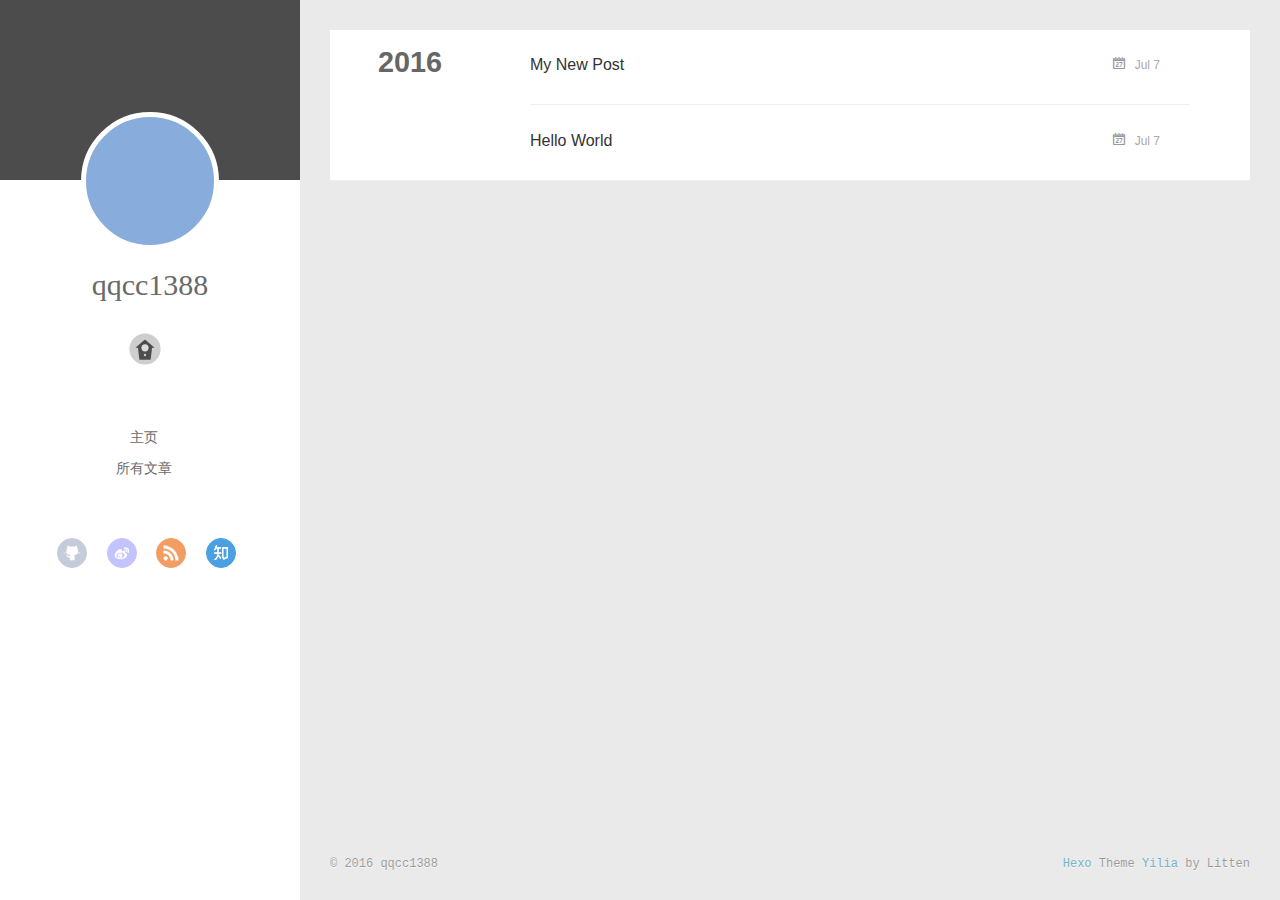
==== commit 0fbeeea1: "Site updated: 2016-08-05 16:58:05" ====
--- a/archives/index.html
+++ b/archives/index.html
@@ -1,510 +1,330 @@
-<!doctype html>
-
-
-
-  
-
-
-<html class="theme-next pisces use-motion">
+<!DOCTYPE html>
+<html>
 <head>
-  <meta charset="UTF-8"/>
-<meta http-equiv="X-UA-Compatible" content="IE=edge,chrome=1" />
-<meta name="viewport" content="width=device-width, initial-scale=1, maximum-scale=1"/>
-
-
-
-<meta http-equiv="Cache-Control" content="no-transform" />
-<meta http-equiv="Cache-Control" content="no-siteapp" />
-
-
-
-
-
-
-
-
-
-
-
-
-  
-  
-  <link href="/vendors/fancybox/source/jquery.fancybox.css?v=2.1.5" rel="stylesheet" type="text/css" />
-
-
-
-
-  
-  
-  
-  
-
-  
-    
-    
-  
-
-  
-
-  
-
-  
-
-  
-
-  
-    
-    
-    <link href="//fonts.googleapis.com/css?family=Lato:300,300italic,400,400italic,700,700italic&subset=latin,latin-ext" rel="stylesheet" type="text/css">
-  
-
-
-
-
-
-
-<link href="/vendors/font-awesome/css/font-awesome.min.css?v=4.4.0" rel="stylesheet" type="text/css" />
-
-<link href="/css/main.css?v=5.0.1" rel="stylesheet" type="text/css" />
-
-
-  <meta name="keywords" content="Hexo, NexT" />
-
-
-
-
-
-
-
-
-  <link rel="shortcut icon" type="image/x-icon" href="/favicon.ico?v=5.0.1" />
-
-
-
-
-
-
-<meta property="og:type" content="website">
+  <meta charset="utf-8">
+  
+  <meta http-equiv="X-UA-Compatible" content="IE=edge" >
+  <title>Archives | Hexo</title>
+  <meta name="viewport" content="width=device-width, initial-scale=1, maximum-scale=1">
+  <meta property="og:type" content="website">
 <meta property="og:title" content="Hexo">
 <meta property="og:url" content="http://yoursite.com/archives/index.html">
 <meta property="og:site_name" content="Hexo">
 <meta name="twitter:card" content="summary">
 <meta name="twitter:title" content="Hexo">
-
-
-
-<script type="text/javascript" id="hexo.configuration">
-  var NexT = window.NexT || {};
-  var CONFIG = {
-    scheme: 'Pisces',
-    sidebar: {"position":"left","display":"post"},
-    fancybox: true,
-    motion: true,
-    duoshuo: {
-      userId: 0,
-      author: '博主'
-    }
-  };
-</script>
-
-
-
-
-  <link rel="canonical" href="http://yoursite.com/archives/"/>
-
-  <title> 归档 | Hexo </title>
+  
+    <link rel="alternative" href="/atom.xml" title="Hexo" type="application/atom+xml">
+  
+  
+    <link rel="icon" href="//favicon.png">
+  
+  <link rel="stylesheet" href="/css/style.css">
 </head>
 
-<body itemscope itemtype="http://schema.org/WebPage" lang="zh-Hans">
-
-  
-
-
-
-
-
-
-
-
-
-
-  
-  
-    
-  
-
-  <div class="container one-collumn sidebar-position-left  page-archive  ">
-    <div class="headband"></div>
-
-    <header id="header" class="header" itemscope itemtype="http://schema.org/WPHeader">
-      <div class="header-inner"><div class="site-meta ">
-  
-
-  <div class="custom-logo-site-title">
-    <a href="/"  class="brand" rel="start">
-      <span class="logo-line-before"><i></i></span>
-      <span class="site-title">Hexo</span>
-      <span class="logo-line-after"><i></i></span>
-    </a>
-  </div>
-  <p class="site-subtitle"></p>
+<body>
+  <div id="container">
+    <div class="left-col">
+    <div class="overlay"></div>
+<div class="intrude-less">
+	<header id="header" class="inner">
+		<a href="/" class="profilepic">
+			
+			<img lazy-src="0" class="js-avatar">
+			
+		</a>
+
+		<hgroup>
+		  <h1 class="header-author"><a href="/">qqcc1388</a></h1>
+		</hgroup>
+
+		
+
+		
+			<div class="switch-btn">
+				<div class="icon">
+					<div class="icon-ctn">
+						<div class="icon-wrap icon-house" data-idx="0">
+							<div class="birdhouse"></div>
+							<div class="birdhouse_holes"></div>
+						</div>
+						<div class="icon-wrap icon-ribbon hide" data-idx="1">
+							<div class="ribbon"></div>
+						</div>
+						
+						<div class="icon-wrap icon-link hide" data-idx="2">
+							<div class="loopback_l"></div>
+							<div class="loopback_r"></div>
+						</div>
+						
+						
+						<div class="icon-wrap icon-me hide" data-idx="3">
+							<div class="user"></div>
+							<div class="shoulder"></div>
+						</div>
+						
+					</div>
+					
+				</div>
+				<div class="tips-box hide">
+					<div class="tips-arrow"></div>
+					<ul class="tips-inner">
+						<li>菜单</li>
+						<li>标签</li>
+						
+						<li>友情链接</li>
+						
+						
+						<li>关于我</li>
+						
+					</ul>
+				</div>
+			</div>
+		
+
+		<div class="switch-area">
+			<div class="switch-wrap">
+				<section class="switch-part switch-part1">
+					<nav class="header-menu">
+						<ul>
+						
+							<li><a href="/">主页</a></li>
+				        
+							<li><a href="/archives">所有文章</a></li>
+				        
+						</ul>
+					</nav>
+					<nav class="header-nav">
+						<div class="social">
+							
+								<a class="github" target="_blank" href="#" title="github">github</a>
+					        
+								<a class="weibo" target="_blank" href="#" title="weibo">weibo</a>
+					        
+								<a class="rss" target="_blank" href="#" title="rss">rss</a>
+					        
+								<a class="zhihu" target="_blank" href="#" title="zhihu">zhihu</a>
+					        
+						</div>
+					</nav>
+				</section>
+				
+				
+				<section class="switch-part switch-part2">
+					<div class="widget tagcloud" id="js-tagcloud">
+						
+					</div>
+				</section>
+				
+				
+				
+				<section class="switch-part switch-part3">
+					<div id="js-friends">
+					
+			          <a target="_blank" class="main-nav-link switch-friends-link" href="http://localhost:4000/">奥巴马的博客</a>
+			        
+			          <a target="_blank" class="main-nav-link switch-friends-link" href="http://localhost:4000/">卡卡的美丽传说</a>
+			        
+			          <a target="_blank" class="main-nav-link switch-friends-link" href="http://localhost:4000/">本泽马的博客</a>
+			        
+			          <a target="_blank" class="main-nav-link switch-friends-link" href="http://localhost:4000/">吉格斯的博客</a>
+			        
+			          <a target="_blank" class="main-nav-link switch-friends-link" href="http://localhost:4000/">习大大大不同</a>
+			        
+			          <a target="_blank" class="main-nav-link switch-friends-link" href="http://localhost:4000/">托蒂的博客</a>
+			        
+			        </div>
+				</section>
+				
+
+				
+				
+				<section class="switch-part switch-part4">
+				
+					<div id="js-aboutme">我是谁，我从哪里来，我到哪里去？我就是我，是颜色不一样的吃货…</div>
+				</section>
+				
+			</div>
+		</div>
+	</header>				
 </div>
 
-<div class="site-nav-toggle">
-  <button>
-    <span class="btn-bar"></span>
-    <span class="btn-bar"></span>
-    <span class="btn-bar"></span>
-  </button>
-</div>
-
-<nav class="site-nav">
-  
-
-  
-    <ul id="menu" class="menu">
-      
-        
-        <li class="menu-item menu-item-home">
-          <a href="/" rel="section">
-            
-              <i class="menu-item-icon fa fa-fw fa-home"></i> <br />
-            
-            首页
-          </a>
-        </li>
-      
-        
-        <li class="menu-item menu-item-archives">
-          <a href="/archives" rel="section">
-            
-              <i class="menu-item-icon fa fa-fw fa-archive"></i> <br />
-            
-            归档
-          </a>
-        </li>
-      
-        
-        <li class="menu-item menu-item-tags">
-          <a href="/tags" rel="section">
-            
-              <i class="menu-item-icon fa fa-fw fa-tags"></i> <br />
-            
-            标签
-          </a>
-        </li>
-      
-
-      
-    </ul>
-  
-
-  
+    </div>
+    <div class="mid-col">
+      <nav id="mobile-nav">
+  	<div class="overlay">
+  		<div class="slider-trigger"></div>
+  		<h1 class="header-author js-mobile-header hide">qqcc1388</h1>
+  	</div>
+	<div class="intrude-less">
+		<header id="header" class="inner">
+			<div class="profilepic">
+				
+					<img lazy-src="0" class="js-avatar">
+				
+			</div>
+			<hgroup>
+			  <h1 class="header-author">qqcc1388</h1>
+			</hgroup>
+			
+			<nav class="header-menu">
+				<ul>
+				
+					<li><a href="/">主页</a></li>
+		        
+					<li><a href="/archives">所有文章</a></li>
+		        
+		        <div class="clearfix"></div>
+				</ul>
+			</nav>
+			<nav class="header-nav">
+				<div class="social">
+					
+						<a class="github" target="_blank" href="#" title="github">github</a>
+			        
+						<a class="weibo" target="_blank" href="#" title="weibo">weibo</a>
+			        
+						<a class="rss" target="_blank" href="#" title="rss">rss</a>
+			        
+						<a class="zhihu" target="_blank" href="#" title="zhihu">zhihu</a>
+			        
+				</div>
+			</nav>
+		</header>				
+	</div>
 </nav>
 
- </div>
-    </header>
-
-    <main id="main" class="main">
-      <div class="main-inner">
-        <div class="content-wrap">
-          <div id="content" class="content">
-            
-
-  <section id="posts" class="posts-collapse">
-    <span class="archive-move-on"></span>
-
-    <span class="archive-page-counter">
+      <div class="body-wrap">
+  
+  
+    
+    
       
       
-      
-        
-      
-      嗯..! 目前共计 2 篇日志。 继续努力。
-    </span>
-
-    
-
-      
-      
-      
-
-      
-        
-        <div class="collection-title">
-          <h2 class="archive-year motion-element" id="archive-year-2016">2016</h2>
-        </div>
-      
-      
-
-      
-
-  <article class="post post-type-normal" itemscope itemtype="http://schema.org/Article">
-    <header class="post-header">
-
-      <h1 class="post-title">
-        
-            <a class="post-title-link" href="/2016/07/07/My-New-Post/" itemprop="url">
-              
-                <span itemprop="name">My New Post</span>
-              
-            </a>
-        
-      </h1>
-
-      <div class="post-meta">
-        <time class="post-time" itemprop="dateCreated"
-              datetime="2016-07-07T16:47:09+08:00"
-              content="2016-07-07" >
-          07-07
-        </time>
-      </div>
-
+      <section class="archives-wrap">
+        <div class="archive-year-wrap">
+          <a href="/archives/2016" class="archive-year">2016</a>
+        </div>
+        <div class="archives">
+    
+    <article class="archive-article archive-type-post">
+  <div class="archive-article-inner">
+    <header class="archive-article-header">
+      	<div class="article-meta">
+	      	<a href="/2016/07/07/My-New-Post/" class="archive-article-date">
+  	<time datetime="2016-07-07T08:47:09.000Z" itemprop="datePublished">Jul 7</time>
+</a>
+        </div>
+    	 
+  
+    <h1 itemprop="name">
+      <a class="archive-article-title" href="/2016/07/07/My-New-Post/">My New Post</a>
+    </h1>
+  
+
+        <div class="article-info info-on-right">
+          
+          
+
+        </div>
+        <div class="clearfix"></div>
     </header>
-  </article>
-
-
-
-    
-
-      
-      
-      
-
-      
-      
-
-      
-
-  <article class="post post-type-normal" itemscope itemtype="http://schema.org/Article">
-    <header class="post-header">
-
-      <h1 class="post-title">
-        
-            <a class="post-title-link" href="/2016/07/07/hello-world/" itemprop="url">
-              
-                <span itemprop="name">Hello World</span>
-              
-            </a>
-        
-      </h1>
-
-      <div class="post-meta">
-        <time class="post-time" itemprop="dateCreated"
-              datetime="2016-07-07T16:30:47+08:00"
-              content="2016-07-07" >
-          07-07
-        </time>
-      </div>
-
+  </div>
+</article>
+  
+    
+    
+    <article class="archive-article archive-type-post">
+  <div class="archive-article-inner">
+    <header class="archive-article-header">
+      	<div class="article-meta">
+	      	<a href="/2016/07/07/hello-world/" class="archive-article-date">
+  	<time datetime="2016-07-07T08:30:47.000Z" itemprop="datePublished">Jul 7</time>
+</a>
+        </div>
+    	 
+  
+    <h1 itemprop="name">
+      <a class="archive-article-title" href="/2016/07/07/hello-world/">Hello World</a>
+    </h1>
+  
+
+        <div class="article-info info-on-right">
+          
+          
+
+        </div>
+        <div class="clearfix"></div>
     </header>
-  </article>
-
-
-
-    
-
-  </section>
-
-  
-
-
-
-          </div>
-          
-
-
-          
-
-        </div>
-        
-          
-  
-  <div class="sidebar-toggle">
-    <div class="sidebar-toggle-line-wrap">
-      <span class="sidebar-toggle-line sidebar-toggle-line-first"></span>
-      <span class="sidebar-toggle-line sidebar-toggle-line-middle"></span>
-      <span class="sidebar-toggle-line sidebar-toggle-line-last"></span>
+  </div>
+</article>
+  
+  
+    </div></section>
+  
+
+    
+
+</div>
+      <footer id="footer">
+  <div class="outer">
+    <div id="footer-info">
+    	<div class="footer-left">
+    		&copy; 2016 qqcc1388
+    	</div>
+      	<div class="footer-right">
+      		<a href="http://hexo.io/" target="_blank">Hexo</a>  Theme <a href="https://github.com/litten/hexo-theme-yilia" target="_blank">Yilia</a> by Litten
+      	</div>
     </div>
   </div>
-
-  <aside id="sidebar" class="sidebar">
-    <div class="sidebar-inner">
-
-      
-
-      
-
-      <section class="site-overview sidebar-panel  sidebar-panel-active ">
-        <div class="site-author motion-element" itemprop="author" itemscope itemtype="http://schema.org/Person">
-          <img class="site-author-image" itemprop="image"
-               src="/images/avatar.gif"
-               alt="tinych" />
-          <p class="site-author-name" itemprop="name">tinych</p>
-          <p class="site-description motion-element" itemprop="description"></p>
-        </div>
-        <nav class="site-state motion-element">
-          <div class="site-state-item site-state-posts">
-            <a href="/archives">
-              <span class="site-state-item-count">2</span>
-              <span class="site-state-item-name">日志</span>
-            </a>
-          </div>
-
-          
-
-          
-
-        </nav>
-
-        
-
-        <div class="links-of-author motion-element">
-          
-        </div>
-
-        
-        
-
-        
-        
-
-      </section>
-
-      
-
+</footer>
     </div>
-  </aside>
-
-
-        
-      </div>
-    </main>
-
-    <footer id="footer" class="footer">
-      <div class="footer-inner">
-        <div class="copyright" >
-  
-  &copy; 
-  <span itemprop="copyrightYear">2016</span>
-  <span class="with-love">
-    <i class="fa fa-heart"></i>
-  </span>
-  <span class="author" itemprop="copyrightHolder">tinych</span>
-</div>
-
-<div class="powered-by">
-  由 <a class="theme-link" href="http://hexo.io">Hexo</a> 强力驱动
-</div>
-
-<div class="theme-info">
-  主题 -
-  <a class="theme-link" href="https://github.com/iissnan/hexo-theme-next">
-    NexT.Pisces
-  </a>
-</div>
-
-        
-
-        
-      </div>
-    </footer>
-
-    <div class="back-to-top">
-      <i class="fa fa-arrow-up"></i>
-    </div>
+    
+  <link rel="stylesheet" href="/fancybox/jquery.fancybox.css">
+
+
+<script>
+	var yiliaConfig = {
+		fancybox: true,
+		mathjax: true,
+		animate: true,
+		isHome: false,
+		isPost: false,
+		isArchive: true,
+		isTag: false,
+		isCategory: false,
+		open_in_new: false,
+		root: /
+	}
+</script>
+<script src="http://7.url.cn/edu/jslib/comb/require-2.1.6,jquery-1.9.1.min.js"></script>
+<script src="/js/main.js"></script>
+
+
+
+
+
+
+<script type="text/x-mathjax-config">
+MathJax.Hub.Config({
+    tex2jax: {
+        inlineMath: [ ['$','$'], ["\\(","\\)"]  ],
+        processEscapes: true,
+        skipTags: ['script', 'noscript', 'style', 'textarea', 'pre', 'code']
+    }
+});
+
+MathJax.Hub.Queue(function() {
+    var all = MathJax.Hub.getAllJax(), i;
+    for(i=0; i < all.length; i += 1) {
+        all[i].SourceElement().parentNode.className += ' has-jax';                 
+    }       
+});
+</script>
+
+<script type="text/javascript" src="http://cdn.mathjax.org/mathjax/latest/MathJax.js?config=TeX-AMS-MML_HTMLorMML">
+</script>
+
+
   </div>
-
-  
-
-<script type="text/javascript">
-  if (Object.prototype.toString.call(window.Promise) !== '[object Function]') {
-    window.Promise = null;
-  }
-</script>
-
-
-
-
-
-
-
-
-
-  
-
-
-
-  
-  <script type="text/javascript" src="/vendors/jquery/index.js?v=2.1.3"></script>
-
-  
-  <script type="text/javascript" src="/vendors/fastclick/lib/fastclick.min.js?v=1.0.6"></script>
-
-  
-  <script type="text/javascript" src="/vendors/jquery_lazyload/jquery.lazyload.js?v=1.9.7"></script>
-
-  
-  <script type="text/javascript" src="/vendors/velocity/velocity.min.js?v=1.2.1"></script>
-
-  
-  <script type="text/javascript" src="/vendors/velocity/velocity.ui.min.js?v=1.2.1"></script>
-
-  
-  <script type="text/javascript" src="/vendors/fancybox/source/jquery.fancybox.pack.js?v=2.1.5"></script>
-
-
-  
-
-
-  <script type="text/javascript" src="/js/src/utils.js?v=5.0.1"></script>
-
-  <script type="text/javascript" src="/js/src/motion.js?v=5.0.1"></script>
-
-
-
-  
-  
-
-
-  <script type="text/javascript" src="/js/src/affix.js?v=5.0.1"></script>
-
-  <script type="text/javascript" src="/js/src/schemes/pisces.js?v=5.0.1"></script>
-
-
-
-  
-  
-    <script type="text/javascript" id="motion.page.archive">
-      $('.archive-year').velocity('transition.slideLeftIn');
-    </script>
-  
-
-
-  
-
-
-  <script type="text/javascript" src="/js/src/bootstrap.js?v=5.0.1"></script>
-
-
-
-  
-
-
-
-  
-
-
-
-
-  
-  
-
-  
-
-  
-
-  
-
 </body>
-</html>
+</html>--- a/css/style.css
+++ b/css/style.css
@@ -0,0 +1,2294 @@
+body {
+  width: 100%;
+}
+body:before,
+body:after {
+  content: "";
+  display: table;
+}
+body:after {
+  clear: both;
+}
+@font-face {
+  font-family: 'FontAwesome';
+  src: url("fonts/fontawesome-webfont.eot");
+  src: url("fonts/fontawesome-webfont.eot?#iefix") format("embedded-opentype"), url("fonts/fontawesome-webfont.woff") format("woff"), url("fonts/fontawesome-webfont.ttf") format("truetype"), url("fonts/fontawesome-webfont.svgz#FontAwesomeRegular") format("svg"), url("fonts/fontawesome-webfont.svg#FontAwesomeRegular") format("svg");
+  font-weight: normal;
+  font-style: normal;
+}
+html,
+body,
+div,
+span,
+applet,
+object,
+iframe,
+h1,
+h2,
+h3,
+h4,
+h5,
+h6,
+p,
+blockquote,
+pre,
+a,
+abbr,
+acronym,
+address,
+big,
+cite,
+code,
+del,
+dfn,
+em,
+img,
+ins,
+kbd,
+q,
+s,
+samp,
+small,
+strike,
+strong,
+sub,
+sup,
+tt,
+var,
+dl,
+dt,
+dd,
+ol,
+ul,
+li,
+fieldset,
+form,
+label,
+legend,
+table,
+caption,
+tbody,
+tfoot,
+thead,
+tr,
+th,
+td {
+  margin: 0;
+  padding: 0;
+  border: 0;
+  outline: 0;
+  font-weight: inherit;
+  font-style: inherit;
+  font-family: inherit;
+  font-size: 100%;
+  vertical-align: baseline;
+}
+body {
+  line-height: 1;
+  color: #000;
+  background: #fff;
+}
+ol,
+ul {
+  list-style: none;
+}
+table {
+  border-collapse: separate;
+  border-spacing: 0;
+  vertical-align: middle;
+}
+caption,
+th,
+td {
+  text-align: left;
+  font-weight: normal;
+  vertical-align: middle;
+}
+a img {
+  border: none;
+}
+ol {
+  list-style: decimal;
+  padding-left: 20px;
+}
+ul {
+  list-style: none;
+}
+input,
+button {
+  margin: 0;
+  padding: 0;
+}
+input::-moz-focus-inner,
+button::-moz-focus-inner {
+  border: 0;
+  padding: 0;
+}
+@font-face {
+  font-family: FontAwesome;
+  font-style: normal;
+  font-weight: normal;
+  src: url("fonts/fontawesome-webfont.eot?v=#4.0.3");
+  src: url("fonts/fontawesome-webfont.eot?#iefix&v=#4.0.3") format("embedded-opentype"), url("fonts/fontawesome-webfont.woff?v=#4.0.3") format("woff"), url("fonts/fontawesome-webfont.ttf?v=#4.0.3") format("truetype"), url("fonts/fontawesome-webfont.svg#fontawesomeregular?v=#4.0.3") format("svg");
+}
+html,
+body,
+#container {
+  height: 100%;
+}
+body {
+  font-family: "微软雅黑", "HelveticaNeue-Light", "Helvetica Neue Light", "Helvetica Neue", Helvetica, Arial, sans-serif;
+  font-size: 16px;
+  background: #fff;
+  color: rgba(0,0,0,0.6);
+  -webkit-overflow-scrolling: touch;
+}
+h1,
+h2,
+h3 {
+  display: block;
+}
+h1 {
+  font-size: 1.5em;
+}
+h2 {
+  font-size: 1.3em;
+}
+h3 {
+  font-size: 1.1em;
+}
+h4,
+h5,
+h6 {
+  font-size: 1em;
+}
+a {
+  text-decoration: none;
+  outline-width: 0;
+  color: #258fb8;
+  outline: none;
+}
+.alignleft {
+  float: left;
+}
+.alignright {
+  float: right;
+}
+.clearfix {
+  *zoom: 1;
+}
+.clearfix:after {
+  content: "";
+  display: table;
+  clear: both;
+}
+.inner {
+  width: 1000px;
+  margin: 0 auto;
+}
+.hide {
+  display: none;
+}
+@media screen and (max-width: 1040px) {
+  .inner {
+    width: 100%;
+  }
+}
+#container {
+  position: relative;
+  min-height: 100%;
+}
+#container #mobile-nav {
+  display: none;
+}
+#container #mobile-nav .overlay {
+  height: 110px;
+  position: absolute;
+  width: 100%;
+  background: #4d4d4d;
+}
+#container #mobile-nav .overlay.fixed {
+  position: fixed;
+  height: 42px;
+  z-index: 99;
+}
+#container #mobile-nav #header {
+  padding: 10px 0 0 0;
+}
+#container #mobile-nav #header .profilepic {
+  display: block;
+  position: relative;
+  z-index: 100;
+}
+#container #mobile-nav #header .header-menu {
+  height: auto;
+  margin: 10px;
+}
+#container #mobile-nav #header .header-menu ul {
+  text-align: center;
+  cursor: default;
+}
+#container #mobile-nav #header .header-menu li {
+  display: inline-block;
+  margin: 3px;
+}
+#container .left-col {
+  background: #fff;
+  width: 300px;
+  position: fixed;
+  opacity: 1;
+  -webkit-transition: all 0.2s ease-in;
+  -moz-transition: all 0.2s ease-in;
+  -ms-transition: all 0.2s ease-in;
+  transition: all 0.2s ease-in;
+  height: 100%;
+}
+#container .left-col .overlay {
+  width: 100%;
+  height: 180px;
+  background-color: #000;
+  position: absolute;
+  opacity: 0.7;
+}
+#container .left-col .intrude-less {
+  width: 76%;
+  text-align: center;
+  margin: 112px auto 0;
+}
+#container .mid-col {
+  position: absolute;
+  right: 0;
+  min-height: 100%;
+  background: #eaeaea;
+  left: 300px;
+  width: auto;
+}
+@media screen and (max-width: 800px) {
+  #container .left-col {
+    display: none;
+  }
+  #container .mid-col {
+    left: 0;
+  }
+  #container #header .header-nav {
+    position: relative;
+  }
+  #container .header-author.fixed {
+    position: fixed;
+    top: -13px;
+    width: 100%;
+    color: #ddd;
+  }
+  #container .overlay .slider-trigger {
+    position: absolute;
+    z-index: 101;
+    bottom: 0;
+    left: 0;
+    width: 42px;
+    height: 42px;
+  }
+  #container .overlay .slider-trigger:hover {
+    background: #444;
+  }
+  #container .overlay .slider-trigger:before {
+    color: #ddd;
+    content: "\f00b";
+    font: 16px FontAwesome;
+    width: 16px;
+    height: 16px;
+    margin-left: 9px;
+    margin-top: 14px;
+    display: block;
+  }
+  #container .article-header {
+    border-left: none;
+    padding: 0;
+    border-bottom: 1px dotted #ddd;
+  }
+  #container .article-header h1 {
+    margin-bottom: 10px;
+  }
+  #container .header-subtitle {
+    padding: 0 24px;
+  }
+  #container .article-info-index.article-info {
+    padding-top: 10px;
+    margin: 0;
+    border-top: 1px solid #ddd;
+  }
+  #container .article-info-post.article-info {
+    margin: 0;
+    padding-top: 10px;
+    border: none;
+  }
+  #container .article-more-link a {
+    float: right;
+  }
+  #container #viewer-box .viewer-box-l {
+    font-size: 14px;
+  }
+  #container .article {
+    padding: 10px;
+    margin: 10px;
+    font-size: 14px;
+  }
+  #container .article .article-entry {
+    padding-left: 0;
+    padding-right: 0;
+    padding-top: 10px;
+  }
+  #container .article .article-title {
+    font-size: 18px;
+    max-width: 185px;
+    display: block;
+    margin: 0;
+  }
+  #container .article .article-meta {
+    width: auto;
+    height: 30px;
+    margin-top: -5px;
+    position: ralative;
+  }
+  #container .article .article-meta .article-date {
+    font-size: 12px;
+    -webkit-border-radius: 0;
+    border-radius: 0;
+    color: #666;
+    background: none;
+    height: auto;
+    padding: 0;
+    margin: 0;
+    width: 100%;
+    text-align: left;
+    margin-left: 10px;
+  }
+  #container .article .article-meta .article-date time {
+    width: auto;
+    float: right;
+    margin-right: 10px;
+  }
+  #container .article .article-meta .article-tag-list {
+    margin-top: 7px;
+    position: absolute;
+    right: 10px;
+    top: 0;
+  }
+  #container .article .article-meta .article-tag-list:before {
+    float: left;
+    margin-top: 1px;
+    left: 0;
+  }
+  #container .article .article-meta .article-tag-list .article-tag-list-item {
+    float: left;
+    padding-left: 0;
+    width: auto;
+    max-width: 83px;
+  }
+  #container .article .article-meta .article-category {
+    margin-top: 7px;
+    position: absolute;
+    right: 10px;
+    top: -30px;
+  }
+  #container .article .article-meta .article-category:before {
+    float: left;
+    margin-top: 1px;
+    left: 15px;
+  }
+  #container .article .article-meta .article-category .article-category-link {
+    max-width: 83px;
+    width: auto;
+    padding-left: 10px;
+  }
+  #container .article .article-nav-link-wrap {
+    margin: 5px 0;
+  }
+  #container .article .article-nav-link-wrap strong {
+    float: left;
+    margin-right: 5px;
+  }
+  #container .article #article-nav-older {
+    float: none;
+    display: block;
+  }
+  #container .share {
+    padding: 3px 10px;
+  }
+  #container .duoshuo {
+    padding: 0 13px;
+  }
+  #container #disqus_thread {
+    padding: 0 13px;
+  }
+  #container #mobile-nav {
+    display: block;
+  }
+  #container #page-nav .extend {
+    opacity: 1;
+  }
+  #container .instagram .open-ins {
+    left: 2px;
+    top: -30px;
+    color: #aaa;
+  }
+  #container .info-on-right {
+    float: initial;
+  }
+  #container .archives-wrap {
+    margin: 10px 10px 0px;
+    padding: 10px;
+  }
+  #container .archives-wrap .archive-article-title {
+    font-size: 14px;
+  }
+  #container .archives-wrap .archive-year-wrap {
+    position: relative;
+    padding: 0 0 0 0;
+  }
+  #container .archives-wrap .archive-year-wrap a {
+    padding: 0 0 0 0;
+  }
+  #container .archives-wrap .article-meta .archive-article-date {
+    font-size: 12px;
+    margin-right: 10px;
+    margin-top: -5px;
+  }
+  #container .archives-wrap .article-meta .article-tag-list-link {
+    font-size: 12px;
+  }
+  #container .archives .archive-article {
+    padding: 10px 0;
+    margin-left: 0;
+  }
+  #container #footer .footer-left {
+    float: initial;
+    margin-bottom: 10px;
+  }
+  #container #footer .footer-right {
+    float: initial;
+  }
+}
+.header-author {
+  text-align: center;
+  margin: 0.67em 0;
+  font-family: Roboto, "Roboto", serif;
+  font-size: 30px;
+  -webkit-transition: 0.3s;
+  -moz-transition: 0.3s;
+  -ms-transition: 0.3s;
+  transition: 0.3s;
+}
+#header {
+  width: 100%;
+}
+#header a {
+  color: #696969;
+}
+#header a:hover {
+  color: #b0a0aa;
+}
+#header .profilepic {
+  text-align: center;
+  display: block;
+  border: 5px solid #fff;
+  -webkit-border-radius: 300px;
+  border-radius: 300px;
+  width: 128px;
+  height: 128px;
+  margin: 0 auto;
+  position: relative;
+  overflow: hidden;
+  background: #88acdb;
+  -webkit-transition: all 0.2s ease-in;
+  display: -webkit-box;
+  -webkit-box-orient: horizontal;
+  -webkit-box-pack: center;
+  -webkit-box-align: center;
+  text-align: center;
+}
+#header .profilepic img {
+  width: 20%;
+  height: 20%;
+  -webkit-border-radius: 300px;
+  border-radius: 300px;
+  opacity: 0;
+  -webkit-transition: all 0.2s ease-in;
+}
+#header .profilepic img.show {
+  width: 100%;
+  height: 100%;
+  opacity: 1;
+}
+#header .header-subtitle {
+  text-align: center;
+  color: #999;
+  font-size: 14px;
+  line-height: 25px;
+  overflow: hidden;
+  text-overflow: ellipsis;
+  display: -webkit-box;
+  -webkit-line-clamp: 2;
+  -webkit-box-orient: vertical;
+}
+#header .header-menu {
+  font-weight: 300;
+  line-height: 31px;
+  cursor: pointer;
+  text-transform: uppercase;
+  float: none;
+  min-height: 150px;
+  margin-left: -12px;
+  text-align: center;
+  display: -webkit-box;
+  -webkit-box-orient: horizontal;
+  -webkit-box-pack: center;
+  -webkit-box-align: center;
+}
+#header .header-menu li {
+  cursor: default;
+}
+#header .header-menu li a {
+  font-size: 14px;
+  min-width: 300px;
+}
+#header .switch-area {
+  position: relative;
+  width: 100%;
+  overflow: hidden;
+  min-height: 500px;
+  font-size: 14px;
+}
+#header .switch-area .switch-wrap {
+  -webkit-transition: -webkit-transform 0.3s ease-in;
+  -moz-transition: -moz-transform 0.3s ease-in;
+  -ms-transition: -ms-transform 0.3s ease-in;
+  transition: transform 0.3s ease-in;
+  position: relative;
+}
+#header .turn-left {
+  -webkit-transform: translate(-100%, 0);
+  -moz-transform: translate(-100%, 0);
+  -ms-transform: translate(-100%, 0);
+  transform: translate(-100%, 0);
+}
+#header .header-nav {
+  width: 100%;
+  position: absolute;
+  -webkit-transition: -webkit-transform 0.3s ease-in;
+  -moz-transition: -moz-transform 0.3s ease-in;
+  -ms-transition: -ms-transform 0.3s ease-in;
+  transition: transform 0.3s ease-in;
+}
+#header .header-nav .social {
+  margin-right: 15px;
+  margin-top: 10px;
+  text-align: center;
+}
+#header .header-nav .social a {
+  -webkit-border-radius: 50%;
+  border-radius: 50%;
+  display: -moz-inline-stack;
+  display: inline-block;
+  vertical-align: middle;
+  *vertical-align: auto;
+  zoom: 1;
+  *display: inline;
+  text-indent: -9999px;
+  margin: 0 8px 15px 8px;
+  opacity: 0.7;
+  width: 28px;
+  height: 28px;
+  -webkit-transition: 0.3s;
+  -moz-transition: 0.3s;
+  -ms-transition: 0.3s;
+  transition: 0.3s;
+}
+#header .header-nav .social a:hover {
+  opacity: 1;
+}
+#header .header-nav .social a:last-of-type {
+  margin-right: 0;
+}
+#header .header-nav .social a.weibo {
+  background: url("/img/weibo.png") center no-repeat #aaf;
+  border: 1px solid #aaf;
+}
+#header .header-nav .social a.weibo:hover {
+  border: 1px solid #aaf;
+}
+#header .header-nav .social a.rss {
+  background: url("/img/rss.png") center no-repeat #ef7522;
+  border: 1px solid #ef7522;
+}
+#header .header-nav .social a.rss:hover {
+  border: 1px solid #cf5d0f;
+}
+#header .header-nav .social a.github {
+  background: url("/img/github.png") center no-repeat #afb6ca;
+  border: 1px solid #afb6ca;
+}
+#header .header-nav .social a.github:hover {
+  border: 1px solid #909ab6;
+}
+#header .header-nav .social a.facebook {
+  background: url("/img/facebook.png") center no-repeat #3b5998;
+  border: 1px solid #3b5998;
+}
+#header .header-nav .social a.facebook:hover {
+  border: 1px solid #2d4373;
+}
+#header .header-nav .social a.google {
+  background: url("/img/google.png") center no-repeat #c83d20;
+  border: 1px solid #c83d20;
+}
+#header .header-nav .social a.google:hover {
+  border: 1px solid #9c3019;
+}
+#header .header-nav .social a.twitter {
+  background: url("/img/twitter.png") center no-repeat #55cff8;
+  border: 1px solid #55cff8;
+}
+#header .header-nav .social a.twitter:hover {
+  border: 1px solid #24c1f6;
+}
+#header .header-nav .social a.linkedin {
+  background: url("/img/linkedin.png") center no-repeat #005a87;
+  border: 1px solid #005a87;
+}
+#header .header-nav .social a.linkedin:hover {
+  border: 1px solid #006b98;
+}
+#header .header-nav .social a.zhihu {
+  background: url("/img/zhihu.png") center no-repeat #0078d8;
+  border: 1px solid #0078d8;
+}
+#header .header-nav .social a.zhihu:hover {
+  border: 1px solid #0078d8;
+}
+#header .header-nav .social a.douban {
+  background: url("/img/douban.png") center no-repeat #06c611;
+  border: 1px solid #06c611;
+}
+#header .header-nav .social a.douban:hover {
+  border: 1px solid #06c611;
+}
+#header .header-nav .social a.mail {
+  background: url("/img/mail.png") center no-repeat #005a87;
+  border: 1px solid #005a87;
+}
+#header .header-nav .social a.mail:hover {
+  border: 1px solid #006b98;
+}
+#header .switch-part {
+  width: 100%;
+  position: absolute;
+}
+#header .switch-part1 {
+  left: 0;
+}
+#header .switch-part2 {
+  left: 100%;
+  top: 20px;
+  overlay-x: hidden;
+  overflow-y: auto;
+  max-height: 200px;
+}
+#header .switch-part3 {
+  left: 200%;
+  line-height: 30px;
+}
+#header .switch-part3 .switch-friends-link {
+  margin-right: 9px;
+  -webkit-border-radius: 3px;
+  border-radius: 3px;
+  padding: 5px;
+}
+#header .switch-part3 .switch-friends-link:hover {
+  background: #88acdb;
+  color: #fff;
+}
+#header .switch-part4 {
+  left: 300%;
+  text-align: left;
+  line-height: 30px;
+}
+.duoshuo {
+  padding: 0 40px;
+}
+#disqus_thread {
+  padding: 0 40px;
+}
+.archives-wrap {
+  position: relative;
+  margin: 0 30px;
+  padding-right: 60px;
+  border-bottom: 1px solid #eee;
+  background: #fff;
+}
+.archives-wrap:first-child {
+  margin-top: 30px;
+}
+.archives-wrap:last-child {
+  margin-bottom: 80px;
+}
+.archives-wrap .archive-year-wrap {
+  line-height: 35px;
+  width: 200px;
+  position: absolute;
+  padding-top: 15px;
+  font-size: 1.8em;
+}
+.archives-wrap .archive-year-wrap a {
+  color: #666;
+  font-weight: bold;
+  padding-left: 48px;
+}
+.archives {
+  position: relative;
+}
+.archives .article-info {
+  border: none;
+}
+.archives .archive-article {
+  margin-left: 200px;
+  padding: 20px 0;
+  border-bottom: 1px solid #eee;
+  border-top: 1px solid #fff;
+  position: relative;
+}
+.archives .archive-article:first-child {
+  border-top: none;
+}
+.archives .archive-article:last-child {
+  border-bottom: none;
+}
+.archives .archive-article-title {
+  font-size: 16px;
+  color: #333;
+  -webkit-transition: color 0.3s;
+  -moz-transition: color 0.3s;
+  -ms-transition: color 0.3s;
+  transition: color 0.3s;
+}
+.archives .archive-article-title:hover {
+  color: #657b83;
+}
+.archives .archive-article-title span {
+  display: block;
+  color: #a8a8a8;
+  font-size: 12px;
+  line-height: 14px;
+  height: 7px;
+  padding-left: 2px;
+}
+.archives .archive-article-title span:before {
+  display: inline-block;
+  content: "“";
+  font-family: serif;
+  font-size: 30px;
+  float: left;
+  margin: 4px 4px 0 -12px;
+  color: #c8c8c8;
+}
+.archive-article-inner .archive-article-header {
+  position: relative;
+}
+.archive-article-inner .article-meta {
+  position: relative;
+  float: right;
+  margin-top: -10px;
+  color: #555;
+  background: none;
+  text-align: right;
+  width: auto;
+}
+.archive-article-inner .article-meta .article-date time {
+  color: #aaa;
+}
+.archive-article-inner .article-meta .archive-article-date,
+.archive-article-inner .article-meta .article-tag-list {
+  margin-right: 30px;
+  display: -moz-inline-stack;
+  display: inline-block;
+  vertical-align: middle;
+  zoom: 1;
+  color: #666;
+  font-size: 14px;
+}
+.archive-article-inner .article-meta .archive-article-date {
+  cursor: default;
+  font-size: 12px;
+  margin-bottom: 5px;
+  margin-top: -10px;
+}
+.archive-article-inner .article-meta .archive-article-date time:before {
+  content: "\f073";
+  color: #999;
+  position: relative;
+  margin-right: 10px;
+  font: 16px FontAwesome;
+}
+.archive-article-inner .article-meta .article-category:before {
+  float: left;
+  margin-top: 1px;
+  left: 15px;
+}
+.archive-article-inner .article-meta .article-category .article-category-link {
+  width: auto;
+  max-width: 83px;
+  padding-left: 10px;
+}
+.archive-article-inner .article-meta .article-tag-list {
+  margin-top: 0px;
+}
+.archive-article-inner .article-meta .article-tag-list:before {
+  left: 15px;
+}
+.archive-article-inner .article-meta .article-tag-list .article-tag-list-item {
+  display: inline-block;
+  width: auto;
+  max-width: 83px;
+  padding-left: 8px;
+  font-size: 12px;
+}
+.body-wrap {
+  margin-bottom: 80px;
+}
+.article {
+  margin: 30px;
+  position: relative;
+  border: 1px solid #ddd;
+  background: #fff;
+  -webkit-transition: all 0.2s ease-in;
+}
+.article.show {
+  visibility: visible;
+  -webkit-animation: cd-bounce-1 0.6s;
+  -moz-animation: cd-bounce-1 0.6s;
+  -webkit-animation: cd-bounce-1 0.6s;
+  -moz-animation: cd-bounce-1 0.6s;
+  -ms-animation: cd-bounce-1 0.6s;
+  animation: cd-bounce-1 0.6s;
+}
+.article.hidden {
+  visibility: hidden;
+}
+.article img {
+  max-width: 100%;
+}
+@-webkit-keyframes cd-bounce-1 {
+  0% {
+    opacity: 0;
+    -webkit-transform: scale(1);
+  }
+  60% {
+    opacity: 1;
+    -webkit-transform: scale(1.01);
+  }
+  100% {
+    -webkit-transform: scale(1);
+  }
+}
+@-moz-keyframes cd-bounce-1 {
+  0% {
+    opacity: 0;
+    -moz-transform: scale(1);
+  }
+  60% {
+    opacity: 1;
+    -moz-transform: scale(1.01);
+  }
+  100% {
+    -moz-transform: scale(1);
+  }
+}
+.article-index {
+  margin-left: 200px;
+  padding: 15px 0;
+  margin-right: 75px;
+}
+.article-index .brief {
+  display: block;
+  color: #a8a8a8;
+  font-size: 12px;
+  line-height: 14px;
+  height: 7px;
+  padding-left: 2px;
+}
+.article-index .brief:before {
+  display: inline-block;
+  content: "“";
+  font-family: serif;
+  font-size: 30px;
+  float: left;
+  margin: 4px 4px 0 -12px;
+  color: #c8c8c8;
+}
+.article-title {
+  color: #696969;
+  margin-left: 0px;
+  font-weight: 300;
+  line-height: 35px;
+  margin-bottom: 20px;
+  font-size: 26px;
+  -webkit-transition: color 0.3s;
+  -moz-transition: color 0.3s;
+  -o-transition: color 0.3s;
+  -webkit-transition: color 0.3s;
+  -moz-transition: color 0.3s;
+  -ms-transition: color 0.3s;
+  transition: color 0.3s;
+}
+.article-title:hover {
+  color: #b0a0aa;
+}
+.article-inner {
+  position: relative;
+  margin-bottom: 20px;
+}
+.article-header {
+  border-left: 5px solid;
+  padding: 15px 0px 15px 25px;
+}
+.article-info.info-on-right {
+  margin: 10px 0 0 0;
+  float: right;
+}
+.article-info-index.article-info {
+  padding-top: 20px;
+  margin: 30px 30px 0 30px;
+  border-top: 1px solid #ddd;
+}
+.article-info-post.article-info {
+  padding: 0;
+  border: none;
+  margin: -30px 0 20px 30px;
+}
+.article-entry {
+  line-height: 1.8em;
+  padding-right: 30px;
+  padding-left: 30px;
+}
+.article-entry p {
+  margin-top: 10px;
+}
+.article-entry p code,
+.article-entry li code {
+  padding: 1px 3px;
+  margin: 0 3px;
+  background: #ddd;
+  border: 1px solid #ccc;
+  font-family: Menlo, Monaco, "Andale Mono", "lucida console", "Courier New", monospace;
+  word-wrap: break-word;
+  font-size: 14px;
+}
+.article-entry blockquote {
+  background: #ddd;
+  border-left: 5px solid #ccc;
+  padding: 15px 20px;
+  margin-top: 10px;
+  border-left: 5px solid #657b83;
+  background: #f6f6f6;
+}
+.article-entry blockquote p {
+  margin-top: 0;
+}
+.article-entry em {
+  font-style: italic;
+}
+.article-entry ul li:before {
+  content: "";
+  width: 6px;
+  height: 6px;
+  border: 1px solid #999;
+  -webkit-border-radius: 10px;
+  border-radius: 10px;
+  background: #aaa;
+  display: inline-block;
+  margin-right: 10px;
+  float: left;
+  margin-top: 12px;
+}
+.article-entry ul,
+.article-entry ol {
+  font-size: 14px;
+  margin: 10px 0px;
+}
+.article-entry li ul,
+.article-entry li ol {
+  margin-left: 30px;
+}
+.article-entry li ul li:before,
+.article-entry li ol li:before {
+  content: "";
+  background: #dedede;
+}
+.article-entry h1 {
+  margin-top: 30px;
+}
+.article-entry h2 {
+  margin-top: 20px;
+  font-weight: 300;
+  color: #574c4c;
+  padding-bottom: 5px;
+  border-bottom: 1px solid #ddd;
+}
+.article-entry h3,
+.article-entry h4,
+.article-entry h5,
+.article-entry h6 {
+  margin-top: 20px;
+  font-weight: 300;
+  color: #574c4c;
+  padding-bottom: 5px;
+  border-bottom: 1px solid #ddd;
+}
+.article-entry video {
+  max-width: 100%;
+}
+.article-entry strong {
+  font-weight: bold;
+}
+.article-entry .caption {
+  display: block;
+  font-size: 0.8em;
+  color: #aaa;
+}
+.article-entry hr {
+  height: 0;
+  margin-top: 20px;
+  margin-bottom: 20px;
+  border-left: 0;
+  border-right: 0;
+  border-top: 1px solid #ddd;
+  border-bottom: 1px solid #fff;
+}
+.article-entry pre {
+  font-size: 1/0.9em;
+  line-height: 1.5;
+  margin-top: 10px;
+  padding: 5px 15px;
+  overflow-x: auto;
+  color: #657b83;
+  font-size: 10px;
+  border: 1px solid #ccc;
+  text-shadow: 0 1px #444;
+  font-family: Menlo, Monaco, "Andale Mono", "lucida console", "Courier New", monospace;
+}
+.article-entry pre code {
+  font-size: 14px;
+}
+.article-entry table {
+  width: 100%;
+  border: 1px solid #dedede;
+  margin: 15px 0;
+  border-collapse: collapse;
+}
+.article-entry table tr,
+.article-entry table td {
+  height: 35px;
+}
+.article-entry table thead tr {
+  background: #f8f8f8;
+}
+.article-entry table tbody tr:hover {
+  background: #efefef;
+}
+.article-entry table td,
+.article-entry table th {
+  border: 1px solid #dedede;
+  padding: 0 10px;
+}
+.article-entry figure table {
+  border: none;
+  width: auto;
+  margin: 0;
+}
+.article-entry figure table tbody tr:hover {
+  background: none;
+}
+.article-meta {
+  width: 150px;
+  font-size: 14;
+  text-align: right;
+  position: absolute;
+  right: 0;
+  top: 23px;
+  text-align: center;
+  z-index: 1;
+}
+.article-meta time {
+  color: #aaa;
+}
+.article-meta time:before {
+  color: #999;
+  content: "\f073";
+  font: 17px FontAwesome;
+  margin-right: 10px;
+}
+.article-more-link {
+  margin-top: 5px;
+  text-align: right;
+}
+.article-more-link a {
+  background: #4d4d4d;
+  color: #fff;
+  font-size: 12px;
+  padding: 2px 8px 4px;
+  line-height: 16px;
+  -webkit-border-radius: 2px;
+  -moz-border-radius: 2px;
+  -webkit-border-radius: 2px;
+  border-radius: 2px;
+  -webkit-transition: background 0.3s;
+  -moz-transition: background 0.3s;
+  -ms-transition: background 0.3s;
+  transition: background 0.3s;
+}
+.article-more-link a:hover {
+  background: #3c3c3c;
+}
+.article-more-link a.hidden {
+  visibility: hidden;
+}
+#article-nav {
+  margin: 80px 0 30px 0;
+  padding-bottom: 10px;
+}
+#article-nav .article-nav-link-wrap {
+  margin: 0px 30px 0px 30px;
+  font-size: 14px;
+  color: #333;
+}
+#article-nav .article-nav-link-wrap .article-nav-title {
+  display: inline-block;
+  font-size: 12px;
+  color: #aaa;
+  -webkit-transition: color 0.3s;
+  -moz-transition: color 0.3s;
+  -ms-transition: color 0.3s;
+  transition: color 0.3s;
+}
+#article-nav .article-nav-link-wrap strong {
+  background: #ddd;
+  color: #fff;
+  -webkit-border-radius: 100%;
+  border-radius: 100%;
+  width: 15px;
+  height: 15px;
+  display: inline-block;
+  text-align: center;
+  -webkit-transition: background 0.3s;
+  -moz-transition: background 0.3s;
+  -ms-transition: background 0.3s;
+  transition: background 0.3s;
+}
+#article-nav .article-nav-link-wrap:hover strong {
+  background: #4d4d4d;
+}
+#article-nav .article-nav-link-wrap:hover .article-nav-title {
+  color: #4d4d4d;
+}
+#article-nav #article-nav-older {
+  float: right;
+}
+@-moz-keyframes cd-bounce-1 {
+  0% {
+    opacity: 0;
+    -webkit-transform: scale(1);
+    -moz-transform: scale(1);
+    -ms-transform: scale(1);
+    -o-transform: scale(1);
+    -webkit-transform: scale(1);
+    -moz-transform: scale(1);
+    -ms-transform: scale(1);
+    transform: scale(1);
+  }
+  60% {
+    opacity: 1;
+    -webkit-transform: scale(1.01);
+    -moz-transform: scale(1.01);
+    -ms-transform: scale(1.01);
+    -o-transform: scale(1.01);
+    -webkit-transform: scale(1.01);
+    -moz-transform: scale(1.01);
+    -ms-transform: scale(1.01);
+    transform: scale(1.01);
+  }
+  100% {
+    -webkit-transform: scale(1);
+    -moz-transform: scale(1);
+    -ms-transform: scale(1);
+    -o-transform: scale(1);
+    -webkit-transform: scale(1);
+    -moz-transform: scale(1);
+    -ms-transform: scale(1);
+    transform: scale(1);
+  }
+}
+@-webkit-keyframes cd-bounce-1 {
+  0% {
+    opacity: 0;
+    -webkit-transform: scale(1);
+    -moz-transform: scale(1);
+    -ms-transform: scale(1);
+    -o-transform: scale(1);
+    -webkit-transform: scale(1);
+    -moz-transform: scale(1);
+    -ms-transform: scale(1);
+    transform: scale(1);
+  }
+  60% {
+    opacity: 1;
+    -webkit-transform: scale(1.01);
+    -moz-transform: scale(1.01);
+    -ms-transform: scale(1.01);
+    -o-transform: scale(1.01);
+    -webkit-transform: scale(1.01);
+    -moz-transform: scale(1.01);
+    -ms-transform: scale(1.01);
+    transform: scale(1.01);
+  }
+  100% {
+    -webkit-transform: scale(1);
+    -moz-transform: scale(1);
+    -ms-transform: scale(1);
+    -o-transform: scale(1);
+    -webkit-transform: scale(1);
+    -moz-transform: scale(1);
+    -ms-transform: scale(1);
+    transform: scale(1);
+  }
+}
+@-o-keyframes cd-bounce-1 {
+  0% {
+    opacity: 0;
+    -webkit-transform: scale(1);
+    -moz-transform: scale(1);
+    -ms-transform: scale(1);
+    -o-transform: scale(1);
+    -webkit-transform: scale(1);
+    -moz-transform: scale(1);
+    -ms-transform: scale(1);
+    transform: scale(1);
+  }
+  60% {
+    opacity: 1;
+    -webkit-transform: scale(1.01);
+    -moz-transform: scale(1.01);
+    -ms-transform: scale(1.01);
+    -o-transform: scale(1.01);
+    -webkit-transform: scale(1.01);
+    -moz-transform: scale(1.01);
+    -ms-transform: scale(1.01);
+    transform: scale(1.01);
+  }
+  100% {
+    -webkit-transform: scale(1);
+    -moz-transform: scale(1);
+    -ms-transform: scale(1);
+    -o-transform: scale(1);
+    -webkit-transform: scale(1);
+    -moz-transform: scale(1);
+    -ms-transform: scale(1);
+    transform: scale(1);
+  }
+}
+@keyframes cd-bounce-1 {
+  0% {
+    opacity: 0;
+    -webkit-transform: scale(1);
+    -moz-transform: scale(1);
+    -ms-transform: scale(1);
+    -o-transform: scale(1);
+    -webkit-transform: scale(1);
+    -moz-transform: scale(1);
+    -ms-transform: scale(1);
+    transform: scale(1);
+  }
+  60% {
+    opacity: 1;
+    -webkit-transform: scale(1.01);
+    -moz-transform: scale(1.01);
+    -ms-transform: scale(1.01);
+    -o-transform: scale(1.01);
+    -webkit-transform: scale(1.01);
+    -moz-transform: scale(1.01);
+    -ms-transform: scale(1.01);
+    transform: scale(1.01);
+  }
+  100% {
+    -webkit-transform: scale(1);
+    -moz-transform: scale(1);
+    -ms-transform: scale(1);
+    -o-transform: scale(1);
+    -webkit-transform: scale(1);
+    -moz-transform: scale(1);
+    -ms-transform: scale(1);
+    transform: scale(1);
+  }
+}
+.archives-wrap {
+  position: relative;
+  margin: 0 30px;
+  padding-right: 60px;
+  border-bottom: 1px solid #eee;
+  background: #fff;
+}
+.archives-wrap:first-child {
+  margin-top: 30px;
+}
+.archives-wrap:last-child {
+  margin-bottom: 80px;
+}
+.archives-wrap .archive-year-wrap {
+  line-height: 35px;
+  width: 200px;
+  position: absolute;
+  padding-top: 15px;
+  font-size: 1.8em;
+}
+.archives-wrap .archive-year-wrap a {
+  color: #666;
+  font-weight: bold;
+  padding-left: 48px;
+}
+.archives {
+  position: relative;
+}
+.archives .article-info {
+  border: none;
+}
+.archives .archive-article {
+  margin-left: 200px;
+  padding: 20px 0;
+  border-bottom: 1px solid #eee;
+  border-top: 1px solid #fff;
+  position: relative;
+}
+.archives .archive-article:first-child {
+  border-top: none;
+}
+.archives .archive-article:last-child {
+  border-bottom: none;
+}
+.archives .archive-article-title {
+  font-size: 16px;
+  color: #333;
+  -webkit-transition: color 0.3s;
+  -moz-transition: color 0.3s;
+  -ms-transition: color 0.3s;
+  transition: color 0.3s;
+}
+.archives .archive-article-title:hover {
+  color: #657b83;
+}
+.archives .archive-article-title span {
+  display: block;
+  color: #a8a8a8;
+  font-size: 12px;
+  line-height: 14px;
+  height: 7px;
+  padding-left: 2px;
+}
+.archives .archive-article-title span:before {
+  display: inline-block;
+  content: "“";
+  font-family: serif;
+  font-size: 30px;
+  float: left;
+  margin: 4px 4px 0 -12px;
+  color: #c8c8c8;
+}
+.archive-article-inner .archive-article-header {
+  position: relative;
+}
+.archive-article-inner .article-meta {
+  position: relative;
+  float: right;
+  margin-top: -10px;
+  color: #555;
+  background: none;
+  text-align: right;
+  width: auto;
+}
+.archive-article-inner .article-meta .article-date time {
+  color: #aaa;
+}
+.archive-article-inner .article-meta .archive-article-date,
+.archive-article-inner .article-meta .article-tag-list {
+  margin-right: 30px;
+  display: -moz-inline-stack;
+  display: inline-block;
+  vertical-align: middle;
+  zoom: 1;
+  color: #666;
+  font-size: 14px;
+}
+.archive-article-inner .article-meta .archive-article-date {
+  cursor: default;
+  font-size: 12px;
+  margin-bottom: 5px;
+  margin-top: -10px;
+}
+.archive-article-inner .article-meta .archive-article-date time:before {
+  content: "\f073";
+  color: #999;
+  position: relative;
+  margin-right: 10px;
+  font: 16px FontAwesome;
+}
+.archive-article-inner .article-meta .article-category:before {
+  float: left;
+  margin-top: 1px;
+  left: 15px;
+}
+.archive-article-inner .article-meta .article-category .article-category-link {
+  width: auto;
+  max-width: 83px;
+  padding-left: 10px;
+}
+.archive-article-inner .article-meta .article-tag-list {
+  margin-top: 0px;
+}
+.archive-article-inner .article-meta .article-tag-list:before {
+  left: 15px;
+}
+.archive-article-inner .article-meta .article-tag-list .article-tag-list-item {
+  display: inline-block;
+  width: auto;
+  max-width: 83px;
+  padding-left: 8px;
+  font-size: 12px;
+}
+.article-entry pre,
+.article-entry .highlight {
+  background: #272822;
+  margin: 10px 0;
+  padding: 10px 10px;
+  overflow: auto;
+  color: #4c4c4c;
+  line-height: 22.400000000000002px;
+}
+.article-entry .highlight .gutter pre,
+.article-entry .gist .gist-file .gist-data .line-numbers {
+  color: #666;
+}
+.article-entry pre,
+.article-entry code {
+  font-family: "Source Code Pro", Consolas, Monaco, Menlo, Consolas, monospace;
+}
+.article-entry code {
+  background: #eee;
+  padding: 0 0.3em;
+  border: none;
+}
+.article-entry pre {
+  color: #fff;
+}
+.article-entry pre code {
+  background: none;
+  text-shadow: none;
+  padding: 0;
+  color: #fff;
+}
+.article-entry .highlight {
+  -webkit-border-radius: 4px;
+  border-radius: 4px;
+}
+.article-entry .highlight pre {
+  border: none;
+  margin: 0;
+  padding: 0;
+}
+.article-entry .highlight table {
+  margin: 0;
+  width: auto;
+}
+.article-entry .highlight td {
+  border: none;
+  padding: 0;
+}
+.article-entry .highlight figcaption {
+  font-size: 0.85em;
+  color: highlight-comment;
+  line-height: 1em;
+  margin-bottom: 1em;
+}
+.article-entry .highlight figcaption:before,
+.article-entry .highlight figcaption:after {
+  content: "";
+  display: table;
+}
+.article-entry .highlight figcaption:after {
+  clear: both;
+}
+.article-entry .highlight figcaption a {
+  float: right;
+}
+.article-entry .highlight .gutter pre {
+  text-align: right;
+  padding-right: 20px;
+}
+.article-entry .highlight .gutter pre .line {
+  text-shadow: none;
+}
+.article-entry .highlight .line {
+  font-size: 15px;
+  height: 15px;
+}
+.article-entry .gist {
+  margin: 0 -20px;
+  border-style: solid;
+  border-color: #ddd;
+  border-width: 1px 0;
+  background: #272822;
+  padding: 15px 20px 15px 0;
+}
+.article-entry .gist .gist-file {
+  border: none;
+  font-family: "Source Code Pro", Consolas, Monaco, Menlo, Consolas, monospace;
+  margin: 0;
+}
+.article-entry .gist .gist-file .gist-data {
+  background: none;
+  border: none;
+}
+.article-entry .gist .gist-file .gist-data .line-numbers {
+  background: none;
+  border: none;
+  padding: 0 20px 0 0;
+}
+.article-entry .gist .gist-file .gist-data .line-data {
+  padding: 0 !important;
+}
+.article-entry .gist .gist-file .highlight {
+  margin: 0;
+  padding: 0;
+  border: none;
+}
+.article-entry .gist .gist-file .gist-meta {
+  background: #272822;
+  color: highlight-comment;
+  font: 0.85em "Helvetica Neue", Helvetica, Arial, sans-serif;
+  text-shadow: 0 0;
+  padding: 0;
+  margin-top: 1em;
+  margin-left: 20px;
+}
+.article-entry .gist .gist-file .gist-meta a {
+  color: #258fb8;
+  font-weight: normal;
+}
+.article-entry .gist .gist-file .gist-meta a:hover {
+  text-decoration: underline;
+}
+pre .comment {
+  color: #75715e;
+}
+pre .keyword,
+pre .function .keyword,
+pre .class .params {
+  color: #66d9ef;
+}
+pre .tag,
+pre .doctype,
+pre .params,
+pre .function,
+pre .css .value {
+  color: #fff;
+}
+pre .css ~ * .tag,
+pre .title,
+pre .at_rule,
+pre .at_rule .keyword,
+pre .preprocessor,
+pre .preprocessor .keyword {
+  color: #f92672;
+}
+pre .attribute,
+pre .built_in,
+pre .class,
+pre .css ~ * .class,
+pre .function .title {
+  color: #a6e22e;
+}
+pre .value,
+pre .string {
+  color: #e6db74;
+}
+pre .number {
+  color: #7163d7;
+}
+pre .id,
+pre .css ~ * .id {
+  color: #fd971f;
+}
+#footer {
+  font-size: 12px;
+  font-family: Menlo, Monaco, "Andale Mono", "lucida console", "Courier New", monospace;
+  text-shadow: 0 1px #fff;
+  position: absolute;
+  bottom: 30px;
+  opacity: 0.6;
+  width: 100%;
+  text-align: center;
+}
+#footer .outer {
+  padding: 0 30px;
+}
+.footer-left {
+  float: left;
+}
+.footer-right {
+  float: right;
+}
+.share {
+  padding: 0px 75px 30px 40px;
+  margin-bottom: 15px;
+}
+.back_home {
+  float: right;
+}
+.back_home a {
+  font-weight: bold;
+  margin-left: 10px;
+}
+.back_home a:hover {
+  color: #6e6e6e;
+}
+#page-nav {
+  text-align: center;
+  margin-top: 30px;
+}
+#page-nav .page-number {
+  width: 20px;
+  height: 20px;
+  background: #4d4d4d;
+  -webkit-border-radius: 50%;
+  -moz-border-radius: 50%;
+  -webkit-border-radius: 50%;
+  border-radius: 50%;
+  display: inline-block;
+  color: #fff;
+  line-height: 20px;
+  font-size: 12px;
+  margin: 0 3px 30px;
+}
+#page-nav .page-number:hover {
+  background: #5e5e5e;
+}
+#page-nav .current {
+  background: #88acdb;
+  cursor: default;
+}
+#page-nav .current:hover {
+  background: #88acdb;
+}
+#page-nav .extend {
+  color: #4d4d4d;
+  margin: 0 27px;
+  opacity: 0;
+}
+#page-nav .extend:hover {
+  color: #5e5e5e;
+}
+#page-nav:hover .extend {
+  opacity: 1;
+}
+#post-instagram {
+  padding: 30px;
+}
+#post-instagram .article-entry {
+  padding-right: 0;
+}
+.instagram {
+  position: relative;
+  min-height: 500px;
+}
+.instagram .open-ins {
+  display: block;
+  padding: 10px 0;
+  position: absolute;
+  right: 28px;
+  top: -75px;
+  color: #333;
+}
+.instagram .open-ins:hover {
+  color: #657b83;
+}
+.instagram .year {
+  display: inline;
+}
+.instagram .album h1 em {
+  font-style: normal;
+  font-size: 14px;
+  margin-left: 10px;
+}
+.instagram .album ul {
+  min-height: 149px;
+  padding-top: 17px;
+  border-bottom: 1px solid #ddd;
+  list-style: none;
+}
+.instagram .album li {
+  position: relative;
+  display: inline-block;
+  min-width: 157px;
+  margin: 0;
+}
+.instagram .album li:before {
+  display: none;
+}
+.instagram .album div.img-box {
+  position: relative;
+  margin: 0 20px 10px;
+  -webkit-box-shadow: 0 1px 0 rgba(255,255,255,0.4), 0 1px 0 1px rgba(255,255,255,0.1);
+  -moz-box-shadow: 0 1px 0 rgba(255,255,255,0.4), 0 1px 0 1px rgba(255,255,255,0.1);
+  -webkit-box-shadow: 0 1px 0 rgba(255,255,255,0.4), 0 1px 0 1px rgba(255,255,255,0.1);
+  box-shadow: 0 1px 0 rgba(255,255,255,0.4), 0 1px 0 1px rgba(255,255,255,0.1);
+}
+.instagram .album div.img-box .img-bg {
+  position: absolute;
+  top: 0;
+  left: 0;
+  bottom: 0px;
+  width: 100%;
+  margin: -5px;
+  padding: 5px;
+  background: rgba(204,204,204,0.8);
+  -webkit-box-shadow: 0 0 0 1px rgba(0,0,0,0.04), 0 1px 5px rgba(0,0,0,0.1);
+  -moz-box-shadow: 0 0 0 1px rgba(0,0,0,0.04), 0 1px 5px rgba(0,0,0,0.1);
+  -webkit-box-shadow: 0 0 0 1px rgba(0,0,0,0.04), 0 1px 5px rgba(0,0,0,0.1);
+  box-shadow: 0 0 0 1px rgba(0,0,0,0.04), 0 1px 5px rgba(0,0,0,0.1);
+  -webkit-transition: all 0.15s ease-out 0.1s;
+  -moz-transition: all 0.15s ease-out 0.1s;
+  -o-transition: all 0.15s ease-out 0.1s;
+  -webkit-transition: all 0.15s ease-out 0.1s;
+  -moz-transition: all 0.15s ease-out 0.1s;
+  -ms-transition: all 0.15s ease-out 0.1s;
+  transition: all 0.15s ease-out 0.1s;
+  opacity: 0.2;
+  cursor: pointer;
+  display: block;
+}
+.instagram .album div.img-box .img-bg:hover {
+  opacity: 0;
+}
+.instagram .album div.img-box img {
+  width: 100%;
+  height: auto;
+  display: block;
+}
+@media screen and (max-width: 600px) {
+  .instagram .album ul {
+    margin-left: 0;
+    padding: 0;
+    text-align: center;
+  }
+  .instagram .album li {
+    max-width: 300px;
+  }
+  .instagram .album div.img-box {
+    margin: 0;
+  }
+}
+.switch-btn {
+  margin-left: 74px;
+  margin-top: 23px;
+  position: relative;
+  width: 70px;
+  text-align: center;
+}
+.switch-btn .tips-box {
+  position: relative;
+}
+.switch-btn .tips-box .tips-arrow {
+  width: 0;
+  height: 0;
+  border-left: 5px solid transparent;
+  border-right: 5px solid transparent;
+  border-bottom: 6px solid #000;
+  opacity: 0.8;
+  position: absolute;
+  top: -6px;
+  left: 30px;
+}
+.switch-btn .tips-box .tips-inner {
+  padding: 5px 8px 4px 8px;
+  background-color: #000;
+  color: #fff;
+  width: 80px;
+  text-align: center;
+  -webkit-border-radius: 3px;
+  border-radius: 3px;
+  opacity: 0.8;
+  position: absolute;
+  z-index: 99;
+  left: -13px;
+}
+.switch-btn .tips-box .tips-inner li {
+  padding: 4px 0;
+  cursor: pointer;
+  font-size: 13px;
+  color: #ddd;
+}
+.switch-btn .tips-box .tips-inner li:hover {
+  background: #111;
+}
+.switch-btn .icon {
+  height: 32px;
+  width: 32px;
+  background: #cecece;
+  -webkit-border-radius: 100px;
+  border-radius: 100px;
+  position: relative;
+  overflow: hidden;
+  display: inline-block;
+  padding: 10px;
+  -webkit-transform: scale(0.6);
+  -moz-transform: scale(0.6);
+  -ms-transform: scale(0.6);
+  transform: scale(0.6);
+  cursor: pointer;
+}
+.switch-btn .icon-ctn {
+  width: 34px;
+  height: 34px;
+  position: relative;
+  overflow: hidden;
+}
+.switch-btn .icon-ctn .birdhouse {
+  width: 0;
+  height: 0;
+  position: absolute;
+  top: 0;
+  left: 0;
+  border-style: solid;
+  border-color: transparent transparent #4d4d4d transparent;
+  border-width: 0 16px 14px;
+}
+.switch-btn .icon-ctn .birdhouse:after {
+  content: '';
+  position: absolute;
+  top: 12px;
+  left: -12px;
+  border-style: solid;
+  border-color: #4d4d4d transparent transparent transparent;
+  border-width: 100px 12px;
+}
+.switch-btn .icon-ctn .birdhouse_holes {
+  width: 12px;
+  height: 12px;
+  background: #ddd;
+  position: absolute;
+  -webkit-border-radius: 60px;
+  -moz-border-radius: 60px;
+  -webkit-border-radius: 60px;
+  border-radius: 60px;
+  left: 10px;
+  top: 8px;
+}
+.switch-btn .icon-ctn .birdhouse_holes:after {
+  content: '';
+  position: absolute;
+  width: 4px;
+  height: 4px;
+  background: #ccc;
+  bottom: -8px;
+  left: 4px;
+  -webkit-border-radius: 60px;
+  -moz-border-radius: 60px;
+  -webkit-border-radius: 60px;
+  border-radius: 60px;
+}
+.switch-btn .icon-ctn .ribbon {
+  width: 12px;
+  height: 20px;
+  background: #333;
+  margin: 2px 0 0 10px;
+}
+.switch-btn .icon-ctn .ribbon:after {
+  content: '';
+  position: absolute;
+  left: 10px;
+  top: 16px;
+  width: 0;
+  height: 0;
+  border: solid #333;
+  border-color: transparent #333 transparent #333;
+  border-width: 6px 6px 8px 6px;
+}
+.switch-btn .icon-ctn .loopback_l {
+  width: 10px;
+  height: 5px;
+  border-style: solid;
+  border-width: 0px 3px 3px 3px;
+  border-color: #333;
+  -webkit-border-radius: 0 0 50px 50px;
+  border-radius: 0 0 50px 50px;
+  position: absolute;
+  top: 16px;
+  left: 1px;
+}
+.switch-btn .icon-ctn .loopback_l:before {
+  content: '';
+  position: absolute;
+  width: 0;
+  height: 0;
+  border-style: solid;
+  border-width: 4px;
+  border-color: transparent transparent transparent #333;
+  bottom: 7px;
+  left: 5px;
+}
+.switch-btn .icon-ctn .loopback_l:after {
+  content: '';
+  width: 5px;
+  height: 5px;
+  border-style: solid;
+  border-width: 3px 0 0 3px;
+  border-color: #333;
+  -webkit-border-radius: 50px 0 0 0;
+  border-radius: 50px 0 0 0;
+  position: absolute;
+  left: -3px;
+  bottom: 5px;
+}
+.switch-btn .icon-ctn .loopback_r {
+  width: 10px;
+  height: 5px;
+  border-style: solid;
+  border-width: 3px 3px 0 3px;
+  border-color: #333;
+  -webkit-border-radius: 50px 50px 0 0;
+  border-radius: 50px 50px 0 0;
+  position: absolute;
+  top: 8px;
+  right: 2px;
+}
+.switch-btn .icon-ctn .loopback_r:before {
+  content: '';
+  position: absolute;
+  width: 0;
+  height: 0;
+  border-style: solid;
+  border-width: 4px;
+  border-color: transparent #333 transparent transparent;
+  top: 7px;
+  right: 5px;
+}
+.switch-btn .icon-ctn .loopback_r:after {
+  content: '';
+  width: 5px;
+  height: 5px;
+  border-style: solid;
+  border-width: 0 3px 3px 0;
+  border-color: #333;
+  -webkit-border-radius: 0 0 50px 0;
+  border-radius: 0 0 50px 0;
+  position: absolute;
+  left: 5px;
+  top: 5px;
+}
+.switch-btn .icon-ctn .user {
+  width: 12px;
+  height: 14px;
+  background: #333;
+  -webkit-border-radius: 5px 5px 0 0;
+  border-radius: 5px 5px 0 0;
+  margin-left: 10px;
+  margin-top: 2px;
+}
+.switch-btn .icon-ctn .user:before {
+  content: '';
+  width: 0px;
+  height: 0px;
+  position: absolute;
+  top: 17px;
+  left: 0px;
+  border-style: solid;
+  border-color: transparent transparent #333 transparent;
+  border-width: 0 16px 6px 16px;
+}
+.switch-btn .icon-ctn .user:after {
+  content: '';
+  width: 8px;
+  height: 5px;
+  background: #333;
+  position: absolute;
+  margin-top: 13px;
+  margin-left: -4px;
+}
+.switch-btn .icon-ctn .shoulder {
+  width: 32px;
+  height: 6px;
+  background: #333;
+  position: absolute;
+  bottom: 6px;
+}
+#header .tagcloud a {
+  color: #fff;
+}
+.tagcloud a {
+  display: inline-block;
+  text-decoration: none;
+  font-weight: normal;
+  font-size: 10px;
+  color: #fff;
+  height: 18px;
+  line-height: 18px;
+  float: left;
+  padding: 0 5px 0px 10px;
+  position: relative;
+  -webkit-border-radius: 0 5px 5px 0;
+  border-radius: 0 5px 5px 0;
+  margin: 5px 9px 5px 8px;
+  font-family: Menlo, Monaco, "Andale Mono", "lucida console", "Courier New", monospace;
+}
+.tagcloud a:hover {
+  opacity: 0.8;
+}
+.tagcloud a:before {
+  content: " ";
+  width: 0px;
+  height: 0px;
+  position: absolute;
+  top: 0;
+  left: -18px;
+  border: 9px solid transparent;
+}
+.tagcloud a:after {
+  content: " ";
+  width: 4px;
+  height: 4px;
+  background-color: #fff;
+  -webkit-border-radius: 4px;
+  border-radius: 4px;
+  -webkit-box-shadow: 0px 0px 0px 1px rgba(0,0,0,0.3);
+  box-shadow: 0px 0px 0px 1px rgba(0,0,0,0.3);
+  position: absolute;
+  top: 7px;
+  left: 2px;
+}
+.tagcloud a.color1 {
+  background: #ff945c;
+}
+.tagcloud a.color1:before {
+  border-right-color: #ff945c;
+}
+.tagcloud a.color2 {
+  background: #f5c7b7;
+}
+.tagcloud a.color2:before {
+  border-right-color: #f5c7b7;
+}
+.tagcloud a.color3 {
+  background: #ba8f6c;
+}
+.tagcloud a.color3:before {
+  border-right-color: #ba8f6c;
+}
+.tagcloud a.color4 {
+  background: #cfb7c4;
+}
+.tagcloud a.color4:before {
+  border-right-color: #cfb7c4;
+}
+.tagcloud a.color5 {
+  background: #7b5d5f;
+}
+.tagcloud a.color5:before {
+  border-right-color: #7b5d5f;
+}
+.article-tag-list .article-tag-list-item {
+  float: left;
+}
+.article-tag {
+  float: left;
+}
+.article-tag .article-tag-list {
+  float: left;
+}
+.article-tag:before {
+  float: left;
+  color: #999;
+  content: "\f06c";
+  font: 16px FontAwesome;
+  float: left;
+  margin-right: 10px;
+  margin-top: 9px;
+}
+.article-tag:after {
+  float: left;
+  content: "";
+  margin-right: 20px;
+  margin-top: 9px;
+  float: left;
+}
+.article-category {
+  float: left;
+}
+.article-category:before {
+  float: left;
+  color: #999;
+  content: "\f02d";
+  font: 16px FontAwesome;
+  float: left;
+  margin-right: 10px;
+  margin-top: 9px;
+}
+.article-category:after {
+  float: left;
+  content: "";
+  margin-right: 20px;
+  margin-top: 9px;
+  float: left;
+}
+.article-pop-out {
+  float: left;
+}
+.article-pop-out:before {
+  float: left;
+  color: #999;
+  content: "\f08d";
+  font: 16px FontAwesome;
+  float: left;
+  margin-right: 10px;
+  margin-top: 9px;
+}
+.article-pop-out:after {
+  float: left;
+  content: "";
+  margin-right: 20px;
+  margin-top: 9px;
+  float: left;
+}
+::-webkit-scrollbar {
+  width: 10px;
+  height: 10px;
+}
+::-webkit-scrollbar-button {
+  width: 0;
+  height: 0;
+}
+::-webkit-scrollbar-button:start:increment,
+::-webkit-scrollbar-button:end:decrement {
+  display: none;
+}
+::-webkit-scrollbar-corner {
+  display: block;
+}
+::-webkit-scrollbar-thumb {
+  -webkit-border-radius: 8px;
+  border-radius: 8px;
+  background-color: rgba(0,0,0,0.2);
+}
+::-webkit-scrollbar-thumb:hover {
+  -webkit-border-radius: 8px;
+  border-radius: 8px;
+  background-color: rgba(0,0,0,0.5);
+}
+::-webkit-scrollbar-track,
+::-webkit-scrollbar-thumb {
+  border-right: 1px solid transparent;
+  border-left: 1px solid transparent;
+}
+::-webkit-scrollbar-track:hover {
+  background-color: rgba(0,0,0,0.15);
+}
+::-webkit-scrollbar-button:start {
+  width: 10px;
+  height: 10px;
+  background: url("../img/scrollbar_arrow.png") no-repeat 0 0;
+}
+::-webkit-scrollbar-button:start:hover {
+  background: url("../img/scrollbar_arrow.png") no-repeat -15px 0;
+}
+::-webkit-scrollbar-button:start:active {
+  background: url("../img/scrollbar_arrow.png") no-repeat -30px 0;
+}
+::-webkit-scrollbar-button:end {
+  width: 10px;
+  height: 10px;
+  background: url("../img/scrollbar_arrow.png") no-repeat 0 -18px;
+}
+::-webkit-scrollbar-button:end:hover {
+  background: url("../img/scrollbar_arrow.png") no-repeat -15px -18px;
+}
+::-webkit-scrollbar-button:end:active {
+  background: url("../img/scrollbar_arrow.png") no-repeat -30px -18px;
+}
+#viewer {
+  position: fixed;
+  z-index: 1000000;
+  top: 0;
+  bottom: 0;
+  left: 0;
+  right: 0;
+  overflow: hidden;
+}
+#viewer-box {
+  width: 100%;
+  height: 100%;
+  position: relative;
+  color: #ccc;
+  -webkit-transform: translate3d(-100%, 0, 0);
+  -webkit-transition: -webkit-transform 0.25s ease-in-out;
+}
+#viewer-box .viewer-box-l {
+  background: rgba(20,20,20,0.9);
+  width: 80%;
+  height: 100%;
+  float: left;
+}
+#viewer-box .viewer-box-l .viewer-box-wrap {
+  margin: 20px 10px 0px 20px;
+}
+#viewer-box .viewer-box-l .viewer-title {
+  line-height: 32px;
+}
+#viewer-box .viewer-box-l .viewer-title:before {
+  content: "";
+  width: 6px;
+  height: 6px;
+  border: 1px solid #999;
+  -webkit-border-radius: 10px;
+  -webkit-border-radius: 10px;
+  border-radius: 10px;
+  background: #aaa;
+  display: inline-block;
+  margin-right: 10px;
+}
+#viewer-box .viewer-box-l .viewer-div {
+  border-bottom: 1px dotted #666;
+  padding-bottom: 13px;
+  line-height: 20px;
+}
+#viewer-box .viewer-box-l .viewer-div:last-child {
+  border-bottom: none;
+}
+#viewer-box .viewer-box-l .viewer-div .switch-friends-link {
+  line-height: 20px;
+}
+#viewer-box .viewer-box-r {
+  background: rgba(0,0,0,0);
+  width: 20%;
+  height: 100%;
+  float: right;
+}
+#viewer-box.anm-swipe {
+  -webkit-transform: translate3d(0, 0, 0);
+}
+#viewer-box.anm-swipe .viewer-box-r {
+  background: rgba(0,0,0,0);
+}
+.hide {
+  display: none;
+}
+#viewer-box .viewer-list {
+  margin: 0;
+  padding: 0;
+  height: 100%;
+  overflow: hidden;
+}
